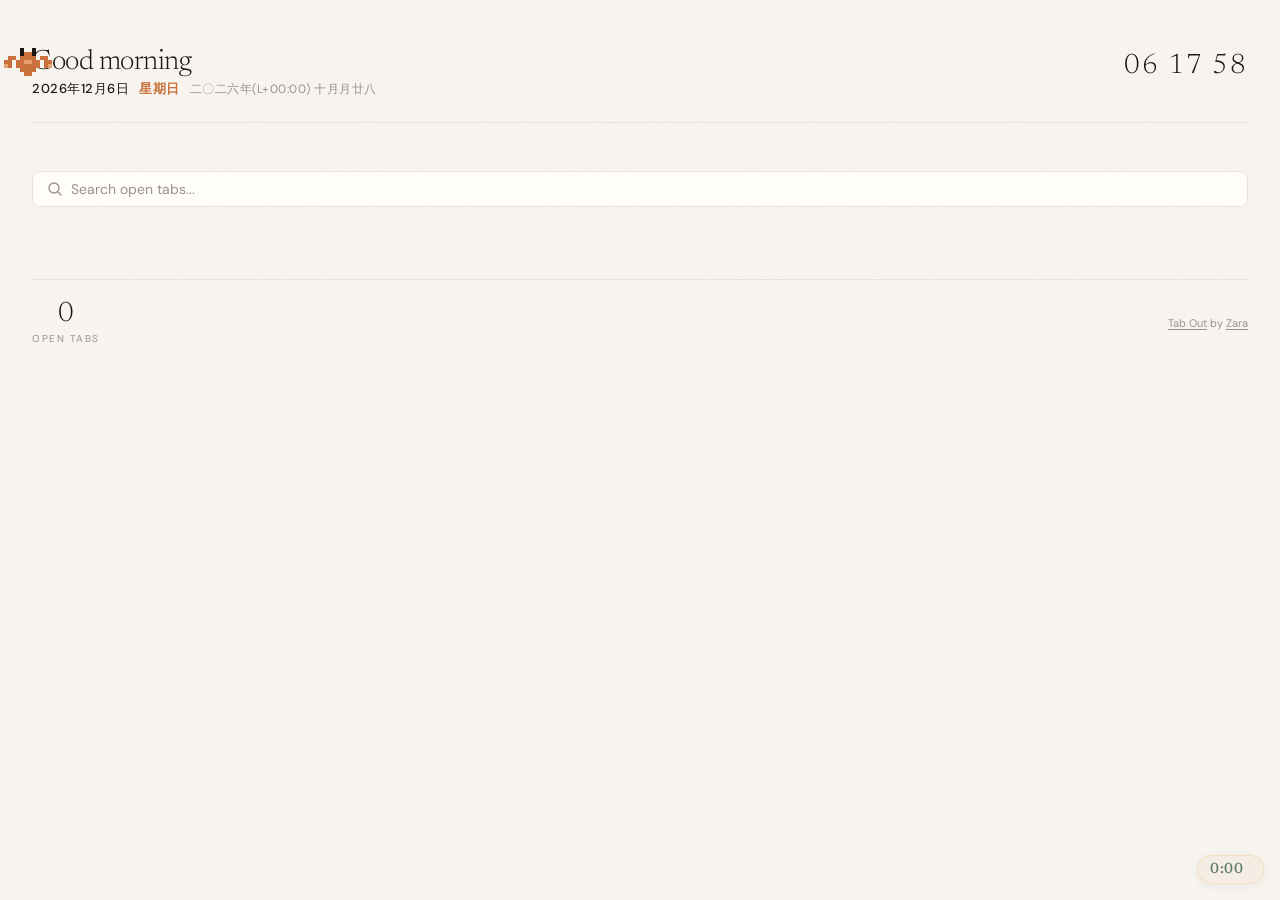
==== extension/index.html @ cd66096f "fix: use lunisolar.js library for lunar calendar - Replace custom buggy lunar calendar with lunisola" ====
<!DOCTYPE html>
<html lang="en">
<head>
  <meta charset="UTF-8">
  <meta name="viewport" content="width=device-width, initial-scale=1.0">
  <title>Tab Out</title>

  <!-- Google Fonts: Newsreader (for headings/numbers) + DM Sans (for body text) -->
  <link rel="preconnect" href="https://fonts.googleapis.com">
  <link href="https://fonts.googleapis.com/css2?family=Newsreader:ital,opsz,wght@0,6..72,300;0,6..72,400;0,6..72,500;1,6..72,300;1,6..72,400&family=DM+Sans:wght@300;400;500;600&display=swap" rel="stylesheet">

  <link rel="stylesheet" href="style.css">
  <script src="lunisolar.js"></script>
</head>
<body>

<!-- Pixel crab mascot — top left corner -->
<div class="pixel-crab" id="pixelCrab" title="Tab Out">
  <div class="crab-inner">
    <div class="crab-body"></div>
    <div class="crab-claw crab-claw-left"></div>
    <div class="crab-claw crab-claw-right"></div>
    <div class="crab-eye crab-eye-left"></div>
    <div class="crab-eye crab-eye-right"></div>
    <div class="crab-bubble" id="crabBubble"></div>
  </div>
</div>

<!-- Floating calendar popup -->
<div class="calendar-popup" id="calendarPopup" style="display:none">
  <div class="calendar-head">
    <button class="cal-nav" data-action="cal-prev">&lsaquo;</button>
    <div class="cal-title" id="calTitle"></div>
    <button class="cal-nav" data-action="cal-next">&rsaquo;</button>
  </div>
  <div class="cal-weekdays">
    <span>一</span><span>二</span><span>三</span><span>四</span><span>五</span><span>六</span><span>日</span>
  </div>
  <div class="cal-grid" id="calGrid"></div>
  <div class="cal-footer" id="calFooter">
    <button class="cal-today-btn" data-action="cal-today">今天</button>
  </div>
</div>

<div class="container">



  <!-- ================================================================
       HEADER — greeting on the left
       ================================================================ -->
  <header>
    <div class="header-left">
      <!-- "Good afternoon" — written by getGreeting() in app.js -->
      <h1 id="greeting"></h1>
      <!-- "Friday, April 4, 2026" — written by getDateDisplay() in app.js -->
      <div class="date" id="dateDisplay" data-action="cal-toggle" style="cursor:pointer"></div>
    </div>
    <div class="header-right">
      <div class="clock" id="clock"></div>
    </div>
  </header>

  <!-- ================================================================
       TAB OUT DUPES BANNER — appears when you have extra Tab Out tabs open
       Hidden by default; app.js shows it when dupeTabOutCount > 1
       ================================================================ -->
  <div class="tab-cleanup-banner" id="tabOutDupeBanner" style="display:none">
    <div class="tab-cleanup-left">
      <div class="tab-cleanup-icon">
        <svg xmlns="http://www.w3.org/2000/svg" fill="none" viewBox="0 0 24 24" stroke-width="1.5" stroke="currentColor">
          <path stroke-linecap="round" stroke-linejoin="round" d="M15.75 17.25v3.375c0 .621-.504 1.125-1.125 1.125h-9.75a1.125 1.125 0 0 1-1.125-1.125V7.875c0-.621.504-1.125 1.125-1.125H6.75a9.06 9.06 0 0 1 1.5.124m7.5 10.376h3.375c.621 0 1.125-.504 1.125-1.125V11.25c0-4.46-3.243-8.161-7.5-8.876a9.06 9.06 0 0 0-1.5-.124H9.375c-.621 0-1.125.504-1.125 1.125v3.5m7.5 10.375H9.375a1.125 1.125 0 0 1-1.125-1.125v-9.25m12 6.625v-1.875a3.375 3.375 0 0 0-3.375-3.375h-1.5a1.125 1.125 0 0 1-1.125-1.125v-1.5a3.375 3.375 0 0 0-3.375-3.375H9.75" />
        </svg>
      </div>
      <div class="tab-cleanup-text">
        You have <strong id="tabOutDupeCount"></strong> Tab Out tabs open. Keep just this one?
      </div>
    </div>
    <button class="tab-cleanup-btn" data-action="close-tabout-dupes">Close extras</button>
  </div>

  <!-- ================================================================
       SEARCH — filters open tabs in real time
       ================================================================ -->
  <div class="search-bar" id="searchBar">
    <svg class="search-icon" xmlns="http://www.w3.org/2000/svg" fill="none" viewBox="0 0 24 24" stroke-width="2" stroke="currentColor">
      <path stroke-linecap="round" stroke-linejoin="round" d="m21 21-5.197-5.197m0 0A7.5 7.5 0 1 0 5.196 5.196a7.5 7.5 0 0 0 10.607 10.607Z" />
    </svg>
    <input type="text" id="tabSearchInput" placeholder="Search open tabs..." autocomplete="off">
    <button class="search-clear" id="searchClear" style="display:none" data-action="clear-search">
      <svg xmlns="http://www.w3.org/2000/svg" fill="none" viewBox="0 0 24 24" stroke-width="2" stroke="currentColor">
        <path stroke-linecap="round" stroke-linejoin="round" d="M6 18 18 6M6 6l12 12" />
      </svg>
    </button>
  </div>

  <!-- ================================================================
       MAIN CONTENT AREA — two-column layout
       Left: open tabs (domain/mission cards)
       Right: saved for later checklist
       The right column only renders when it has items (JS controls this)
       ================================================================ -->
  <div class="dashboard-columns" id="dashboardColumns">

    <!-- LEFT COLUMN: Open tabs -->
    <div class="active-section" id="openTabsSection" style="display:none">
      <div class="section-header">
        <h2 id="openTabsSectionTitle">Right now</h2>
        <div class="section-line"></div>
        <div class="section-count" id="openTabsSectionCount"></div>
      </div>
      <div class="missions" id="openTabsMissions"></div>
    </div>

    <!-- RIGHT COLUMN: Saved for Later checklist -->
    <div class="deferred-column" id="deferredColumn" style="display:none">
      <div class="section-header">
        <h2>Saved for later</h2>
        <div class="section-line"></div>
        <div class="section-count" id="deferredCount"></div>
      </div>

      <!-- Active checklist items — injected by renderDeferredList() in app.js -->
      <div class="deferred-list" id="deferredList"></div>

      <!-- Empty state — shown when no active deferred tabs -->
      <div class="deferred-empty" id="deferredEmpty" style="display:none">
        Nothing saved. Living in the moment.
      </div>

      <!-- Archive section — collapsed by default -->
      <div class="deferred-archive" id="deferredArchive" style="display:none">
        <button class="archive-toggle" id="archiveToggle">
          <svg class="archive-chevron" xmlns="http://www.w3.org/2000/svg" fill="none" viewBox="0 0 24 24" stroke-width="2" stroke="currentColor"><path stroke-linecap="round" stroke-linejoin="round" d="m19.5 8.25-7.5 7.5-7.5-7.5" /></svg>
          Archive
          <span class="archive-count" id="archiveCount"></span>
        </button>
        <div class="archive-body" id="archiveBody" style="display:none">
          <input type="text" class="archive-search" id="archiveSearch" placeholder="Search archived tabs...">
          <div class="archive-list" id="archiveList"></div>
        </div>
      </div>
    </div>

    <!-- BOTTOM RIGHT: Recently Closed — collapsed by default -->
    <div class="recently-closed-column" id="recentlyClosedColumn" style="display:none">
      <div class="section-header">
        <h2>Recently closed</h2>
        <div class="section-line"></div>
        <div class="section-count" id="recentlyClosedCount"></div>
      </div>
      <div class="recently-closed-list" id="recentlyClosedList"></div>
      <div class="recently-closed-empty" id="recentlyClosedEmpty" style="display:none">
        No recently closed tabs.
      </div>
      <div class="recently-closed-footer" id="recentlyClosedFooter" style="display:none">
        <button class="action-btn" data-action="clear-closed-history">Clear all</button>
      </div>
    </div>

  </div><!-- end .dashboard-columns -->

  <!-- ================================================================
       FOOTER — global stats + refresh control
       ================================================================ -->
  <footer>
    <div class="footer-stats">
      <div class="stat">
        <div class="stat-num" id="statTabs">—</div>
        <div class="stat-label">Open tabs</div>
      </div>
    </div>
    <div class="last-refresh">
      <span style="color: var(--muted); font-size: 11px;"><a href="https://github.com/zarazhangrui/tab-out" target="_top" style="color: var(--muted); text-decoration: underline; text-underline-offset: 2px;">Tab Out</a> by <a href="https://x.com/zarazhangrui" target="_top" style="color: var(--muted); text-decoration: underline; text-underline-offset: 2px;">Zara</a></span>
    </div>
  </footer>

</div><!-- end .container -->

<!-- Health reminders — bottom right corner -->
<div class="health-badge" id="healthBadge">
  <span class="health-badge-timer" id="healthTimer"></span>
  <span class="health-badge-tip" id="healthTip"></span>
  <div class="health-popup" id="healthPopup" style="display:none">
    <div class="health-popup-title">今日健康记录</div>
    <div class="health-popup-list" id="healthPopupList">
      <div class="health-popup-empty">暂无记录</div>
    </div>
  </div>
</div>

<!-- ================================================================
     TOAST — floats above everything, used for action confirmations
     Hidden by default via CSS (opacity:0, translateY)
     ================================================================ -->
<div class="toast" id="toast">
  <!-- Checkmark circle icon (Heroicons outline) -->
  <svg xmlns="http://www.w3.org/2000/svg" fill="none" viewBox="0 0 24 24" stroke-width="2" stroke="currentColor">
    <path stroke-linecap="round" stroke-linejoin="round" d="M9 12.75 11.25 15 15 9.75M21 12a9 9 0 1 1-18 0 9 9 0 0 1 18 0Z" />
  </svg>
  <span id="toastText"></span>
</div>

<!-- Personal config (gitignored) — defines LOCAL_LANDING_PAGE_PATTERNS etc. -->
<!-- If the file doesn't exist, that's fine — app.js uses sensible defaults. -->
<script src="config.local.js" onerror="/* no personal config, that's fine */"></script>

<!-- Main dashboard logic — loads last so the DOM is ready -->
<script src="app.js"></script>
</body>
</html>
---- extension/style.css ----
/* ============================================================
   PIXEL CRAB MASCOT — Top left corner
   Pure CSS pixel art using box-shadow technique

   Structure:
   .pixel-crab     — handles horizontal walk (translateX + scaleX)
   .crab-inner     — handles vertical bounce (translateY + rotate) + appear
   .crab-body etc  — pixel art parts (no transform conflicts)
   ============================================================ */

/* Wrapper: horizontal walk animation only */
.pixel-crab {
  position: fixed;
  top: 52px;
  left: 16px;
  z-index: 200;
  cursor: pointer;
  animation: crab-walk 18s linear infinite;
  width: 220px;
  height: 120px;
}

/* Invisible hit-area overlay */
.pixel-crab::before {
  content: '';
  position: absolute;
  inset: 0;
}

/* Appear animation — starts invisible, fades in */
@keyframes crab-appear {
  from { opacity: 0; }
  to   { opacity: 1; }
}

/* Inner: handles vertical bounce + appear fade-in */
.crab-inner {
  position: absolute;
  width: 4px;
  height: 4px;
  opacity: 0;
  animation: crab-appear 0.5s ease forwards, crab-bounce 0.6s cubic-bezier(0.34, 1.56, 0.64, 1) forwards;
}

@keyframes crab-bounce {
  0%   { transform: translateY(0) rotate(0deg); }
  20%  { transform: translateY(-20px) rotate(-15deg); }
  40%  { transform: translateY(-6px) rotate(10deg); }
  60%  { transform: translateY(-16px) rotate(-8deg); }
  80%  { transform: translateY(-4px) rotate(5deg); }
  100% { transform: translateY(0) rotate(0deg); }
}

/* Speech bubble */
.crab-inner .crab-bubble {
  position: absolute;
  top: -28px;
  left: 20px;
  background: var(--card-bg);
  border: 1.5px solid var(--warm-gray);
  border-radius: 10px;
  padding: 5px 10px;
  font-size: 12px;
  font-family: 'DM Sans', sans-serif;
  color: var(--ink);
  white-space: nowrap;
  box-shadow: 0 2px 8px var(--shadow);
  opacity: 0;
  transform: scale(0.5) translateY(8px);
  transition: opacity 0.2s, transform 0.2s;
  pointer-events: none;
  z-index: 10;
}

/* Bubble tail triangle */
.crab-inner .crab-bubble::after {
  content: '';
  position: absolute;
  bottom: -7px;
  left: 14px;
  width: 10px;
  height: 10px;
  background: var(--card-bg);
  border-left: 1.5px solid var(--warm-gray);
  border-bottom: 1.5px solid var(--warm-gray);
  transform: rotate(-45deg);
  border-radius: 0 0 0 2px;
}

.crab-inner .crab-bubble.visible {
  opacity: 1;
  transform: scale(1) translateY(0);
}

.crab-inner:hover .crab-claw-left {
  animation: claw-wiggle 0.15s ease-in-out infinite;
}

.crab-inner:hover .crab-claw-right {
  animation: claw-wiggle-right 0.15s ease-in-out infinite;
}

/* Crab body — warm amber/coral color */
.crab-inner .crab-body {
  position: absolute;
  width: 4px;
  height: 4px;
  background: transparent;
  box-shadow:
    /* Row 1 (top) */
    8px 0 0 var(--accent-amber),
    12px 0 0 var(--accent-amber),
    /* Row 2 */
    4px 4px 0 var(--accent-amber),
    8px 4px 0 var(--accent-amber),
    12px 4px 0 var(--accent-amber),
    16px 4px 0 var(--accent-amber),
    /* Row 3 — widest */
    0 8px 0 var(--accent-amber),
    4px 8px 0 var(--accent-amber),
    8px 8px 0 #e8a070,
    12px 8px 0 #e8a070,
    16px 8px 0 var(--accent-amber),
    20px 8px 0 var(--accent-amber),
    /* Row 4 */
    0 12px 0 var(--accent-amber),
    4px 12px 0 var(--accent-amber),
    8px 12px 0 var(--accent-amber),
    12px 12px 0 var(--accent-amber),
    16px 12px 0 var(--accent-amber),
    20px 12px 0 var(--accent-amber),
    /* Row 5 */
    4px 16px 0 var(--accent-amber),
    8px 16px 0 var(--accent-amber),
    12px 16px 0 var(--accent-amber),
    16px 16px 0 var(--accent-amber),
    /* Row 6 (bottom) */
    8px 20px 0 var(--accent-amber),
    12px 20px 0 var(--accent-amber);
}

/* Left claw */
.crab-inner .crab-claw {
  position: absolute;
  width: 4px;
  height: 4px;
  background: transparent;
}

.crab-inner .crab-claw-left {
  box-shadow:
    /* Left claw — extended outward */
    -8px 4px 0 var(--accent-amber),
    -4px 4px 0 var(--accent-amber),
    -8px 8px 0 var(--accent-amber),
    -12px 8px 0 var(--accent-amber),
    -8px 12px 0 var(--accent-amber),
    -12px 12px 0 #e8a070;
  animation: claw-wiggle 0.25s ease-in-out infinite;
  animation-delay: 0s;
}

.crab-inner .crab-claw-right {
  box-shadow:
    /* Right claw — extended outward */
    28px 4px 0 var(--accent-amber),
    24px 4px 0 var(--accent-amber),
    28px 8px 0 var(--accent-amber),
    32px 8px 0 var(--accent-amber),
    28px 12px 0 var(--accent-amber),
    32px 12px 0 #e8a070;
  animation: claw-wiggle-right 0.25s ease-in-out infinite;
  animation-delay: 0s;
}

/* Eyes */
.crab-inner .crab-eye {
  position: absolute;
  width: 4px;
  height: 4px;
  background: transparent;
}

.crab-inner .crab-eye-left {
  box-shadow:
    4px -4px 0 var(--ink),
    4px 0 0 var(--ink);
  animation: eye-blink 4s ease-in-out infinite;
}

.crab-inner .crab-eye-right {
  box-shadow:
    16px -4px 0 var(--ink),
    16px 0 0 var(--ink);
  animation: eye-blink 4s ease-in-out infinite;
  animation-delay: 0.05s;
}

@keyframes crab-walk {
  0%   { transform: translateX(0) scaleX(1); }
  25%  { transform: translateX(50px) scaleX(1); }
  50%  { transform: translateX(50px) scaleX(-1); }
  75%  { transform: translateX(0) scaleX(-1); }
  100% { transform: translateX(0) scaleX(1); }
}

@keyframes claw-wiggle {
  0%, 100% { transform: rotate(0deg); }
  25% { transform: rotate(-8deg); }
  75% { transform: rotate(8deg); }
}

@keyframes claw-wiggle-right {
  0%, 100% { transform: rotate(0deg); }
  25% { transform: rotate(8deg); }
  75% { transform: rotate(-8deg); }
}

@keyframes eye-blink {
  0%, 90%, 100% { transform: scaleY(1); }
  95% { transform: scaleY(0.1); }
}

:root {
  --ink: #1a1613;
  --paper: #f8f5f0;
  --warm-gray: #e8e2da;
  --muted: #9a918a;
  --accent-amber: #c8713a;
  --accent-sage: #5a7a62;
  --accent-slate: #5a6b7a;
  --accent-rose: #b35a5a;
  --status-active: #3d7a4a;
  --status-cooling: #b8892e;
  --status-abandoned: #b35a5a;
  --card-bg: #fffdf9;
  --shadow: rgba(26, 22, 19, 0.06);
}

* { margin: 0; padding: 0; box-sizing: border-box; }

body {
  font-family: 'DM Sans', sans-serif;
  background: var(--paper);
  color: var(--ink);
  min-height: 100vh;
  -webkit-font-smoothing: antialiased;
}

/* Subtle paper texture */
body::before {
  content: '';
  position: fixed;
  inset: 0;
  background-image: url("data:image/svg+xml,%3Csvg viewBox='0 0 256 256' xmlns='http://www.w3.org/2000/svg'%3E%3Cfilter id='noise'%3E%3CfeTurbulence type='fractalNoise' baseFrequency='0.9' numOctaves='4' stitchTiles='stitch'/%3E%3C/filter%3E%3Crect width='100%25' height='100%25' filter='url(%23noise)' opacity='0.03'/%3E%3C/svg%3E");
  pointer-events: none;
  z-index: 0;
}

.container {
  position: relative;
  z-index: 1;
  max-width: 960px;
  margin: 0 auto;
  padding: 48px 32px 80px;
}

/* When the saved-for-later sidebar is open, expand the container
   so the tab grid still has room for 2-3 columns */
.container:has(.dashboard-columns) {
  max-width: 1300px;
}

/* ---- Header ---- */
header {
  display: flex;
  justify-content: space-between;
  align-items: flex-start;
  margin-bottom: 48px;
  padding-bottom: 24px;
  border-bottom: 1px solid var(--warm-gray);
}

.header-left h1 {
  font-family: 'Newsreader', serif;
  font-weight: 300;
  font-size: 28px;
  letter-spacing: -0.5px;
  color: var(--ink);
  margin-bottom: 4px;
  display: flex;
  align-items: center;
  gap: 6px;
}

.weather-icon {
  display: inline-flex;
  align-items: center;
  width: 24px;
  height: 24px;
  position: relative;
  vertical-align: middle;
}

.weather-temp {
  font-size: 14px;
  font-family: 'DM Sans', sans-serif;
  font-weight: 400;
  color: var(--muted);
  letter-spacing: 0;
}

/* ---- Sun ---- */
.wi-sun {
  width: 12px;
  height: 12px;
  background: #e8a020;
  border-radius: 50%;
  position: absolute;
  left: 6px;
  top: 6px;
  animation: wi-pulse 2s ease-in-out infinite;
}

.wi-sun::after {
  content: '';
  position: absolute;
  inset: -4px;
  border-radius: 50%;
  border: 2px solid rgba(232, 160, 32, 0.3);
  animation: wi-ripple 2s ease-in-out infinite;
}

.wi-sun-ray {
  position: absolute;
  inset: -8px;
}

.wi-sun-ray::after {
  content: '';
  position: absolute;
  inset: 0;
  border-radius: 50%;
  border: 1.5px dashed #e8a020;
  animation: wi-spin 6s linear infinite;
}

/* ---- Cloud ---- */
.wi-cloud {
  width: 20px;
  height: 9px;
  background: #b0b0b8;
  border-radius: 5px;
  position: absolute;
  left: 2px;
  top: 9px;
  animation: wi-drift 3s ease-in-out infinite;
}

.wi-cloud::before {
  content: '';
  width: 10px;
  height: 10px;
  background: #c0c0c8;
  border-radius: 50%;
  position: absolute;
  top: -6px;
  left: 3px;
}

.wi-cloud::after {
  content: '';
  width: 7px;
  height: 7px;
  background: #c0c0c8;
  border-radius: 50%;
  position: absolute;
  top: -4px;
  right: 3px;
}

/* ---- Rain ---- */
.wi-rain { position: absolute; inset: 0; }
.wi-rain .wi-cloud { left: 2px; top: 5px; }

.wi-drop {
  width: 2px;
  height: 6px;
  background: #5a8ab5;
  border-radius: 1px;
  position: absolute;
  top: 16px;
  opacity: 0;
}

.wi-drop:nth-child(2) { left: 4px; animation: wi-fall 0.8s linear 0s infinite; }
.wi-drop:nth-child(3) { left: 11px; animation: wi-fall 0.8s linear 0.25s infinite; }
.wi-drop:nth-child(4) { left: 18px; animation: wi-fall 0.8s linear 0.5s infinite; }

/* ---- Snow ---- */
.wi-snow { position: absolute; inset: 0; }
.wi-snow .wi-cloud { left: 2px; top: 5px; }

.wi-flake {
  width: 3px;
  height: 3px;
  background: #c8d8e8;
  border-radius: 50%;
  position: absolute;
  top: 16px;
  opacity: 0;
}

.wi-flake:nth-child(2) { left: 5px; animation: wi-snowfall 1.2s linear 0s infinite; }
.wi-flake:nth-child(3) { left: 11px; animation: wi-snowfall 1.2s linear 0.4s infinite; }
.wi-flake:nth-child(4) { left: 17px; animation: wi-snowfall 1.2s linear 0.8s infinite; }

/* ---- Thunder ---- */
.wi-thunder { position: absolute; inset: 0; }
.wi-thunder .wi-cloud { left: 2px; top: 5px; }

.wi-bolt {
  width: 0;
  height: 0;
  border-left: 3px solid transparent;
  border-right: 3px solid transparent;
  border-top: 8px solid #e8c040;
  position: absolute;
  top: 12px;
  left: 9px;
  animation: wi-flash 0.4s ease 0s infinite;
  opacity: 0;
}

/* ---- Fog ---- */
.wi-fog { position: absolute; inset: 0; }

.wi-fog-line {
  height: 2px;
  background: #b8b8c0;
  border-radius: 2px;
  position: absolute;
  left: 0;
  opacity: 0.5;
}

.wi-fog-line:nth-child(1) { width: 20px; top: 8px; animation: wi-fog-drift 4s ease-in-out 0s infinite; }
.wi-fog-line:nth-child(2) { width: 16px; top: 12px; animation: wi-fog-drift 4s ease-in-out 0.5s infinite; }
.wi-fog-line:nth-child(3) { width: 12px; top: 16px; animation: wi-fog-drift 4s ease-in-out 1s infinite; }


/* ---- Animations ---- */
@keyframes wi-pulse {
  0%, 100% { transform: scale(1); box-shadow: 0 0 0 0 rgba(232,160,32,0); }
  50% { transform: scale(1.1); box-shadow: 0 0 8px 2px rgba(232,160,32,0.15); }
}

@keyframes wi-ripple {
  0%, 100% { transform: scale(1); opacity: 0.5; }
  50% { transform: scale(1.3); opacity: 0; }
}

@keyframes wi-spin {
  from { transform: rotate(0deg); }
  to { transform: rotate(360deg); }
}

@keyframes wi-drift {
  0%, 100% { transform: translateX(0); }
  50% { transform: translateX(2px); }
}

@keyframes wi-fall {
  0% { transform: translateY(-4px); opacity: 0.7; }
  70% { opacity: 0.7; }
  100% { transform: translateY(10px); opacity: 0; }
}

@keyframes wi-snowfall {
  0% { transform: translateY(-4px) translateX(0); opacity: 0.8; }
  50% { transform: translateY(3px) translateX(2px); opacity: 0.8; }
  100% { transform: translateY(10px) translateX(-1px); opacity: 0; }
}

@keyframes wi-flash {
  0%, 90%, 100% { opacity: 0; }
  50% { opacity: 1; }
  95% { opacity: 0.6; }
}

@keyframes wi-fog-drift {
  0%, 100% { transform: translateX(-2px); opacity: 0.3; }
  50% { transform: translateX(4px); opacity: 0.6; }
}

.header-left .date {
  font-size: 13px;
  color: var(--muted);
  font-weight: 400;
  letter-spacing: 0.5px;
  text-transform: uppercase;
  display: flex;
  align-items: center;
  gap: 10px;
  flex-wrap: wrap;
}

.date-gregorian {
  color: var(--ink);
  font-weight: 500;
}

.date-weekday {
  color: var(--accent-amber);
  font-weight: 600;
}

.date-lunar {
  color: var(--muted);
  font-size: 12px;
}

/* ---- Floating Calendar Popup ---- */
.calendar-popup {
  position: fixed;
  z-index: 500;
  background: var(--card-bg);
  border: 1px solid var(--warm-gray);
  border-radius: 10px;
  box-shadow: 0 12px 40px rgba(26,22,19,0.12);
  z-index: 300;
  padding: 14px 16px 12px;
  width: 280px;
  animation: fadeUp 0.2s ease both;
}

.calendar-head {
  display: flex;
  align-items: center;
  justify-content: space-between;
  margin-bottom: 10px;
}

.cal-nav {
  background: none;
  border: 1px solid var(--warm-gray);
  border-radius: 4px;
  padding: 2px 8px;
  cursor: pointer;
  font-size: 14px;
  color: var(--muted);
  transition: all 0.15s;
}

.cal-nav:hover {
  color: var(--ink);
  border-color: var(--ink);
}

.cal-title {
  font-family: 'Newsreader', serif;
  font-size: 15px;
  font-weight: 500;
  color: var(--ink);
}

.cal-weekdays {
  display: grid;
  grid-template-columns: repeat(7, 1fr);
  text-align: center;
  font-size: 11px;
  color: var(--muted);
  font-weight: 500;
  margin-bottom: 6px;
  padding-bottom: 6px;
  border-bottom: 1px solid var(--warm-gray);
}

.cal-weekdays span:nth-child(6),
.cal-weekdays span:last-child {
  color: var(--accent-sage);
  font-weight: 700;
}

.cal-grid {
  display: grid;
  grid-template-columns: repeat(7, 1fr);
  gap: 2px;
}

.cal-cell {
  text-align: center;
  padding: 4px 2px;
  border-radius: 4px;
  cursor: default;
  min-height: 38px;
  display: flex;
  flex-direction: column;
  align-items: center;
  justify-content: center;
}

.cal-cell .cal-day {
  font-size: 13px;
  color: var(--ink);
  font-weight: 500;
  line-height: 1.4;
}

.cal-cell .cal-lunar {
  font-size: 9px;
  color: var(--ink);
  line-height: 1.2;
  opacity: 0.55;
}

.cal-cell.today {
  background: rgba(200,113,58,0.1);
  border-radius: 4px;
}

.cal-cell.today .cal-day {
  color: var(--accent-amber);
  font-weight: 700;
}

/* Weekend: Saturday (6th col) and Sunday (7th col) in blue */
.cal-grid .cal-cell:nth-child(7n+6) .cal-day,
.cal-grid .cal-cell:nth-child(7n) .cal-day {
  color: #4a7db5;
  font-weight: 600;
}

.cal-grid .cal-cell:nth-child(7n+6).today .cal-day,
.cal-grid .cal-cell:nth-child(7n).today .cal-day {
  color: var(--accent-amber);
}


.cal-footer {
  display: flex;
  justify-content: center;
  margin-top: 8px;
  padding-top: 8px;
  border-top: 1px solid var(--warm-gray);
}

.cal-today-btn {
  font-family: 'DM Sans', sans-serif;
  font-size: 11px;
  font-weight: 500;
  padding: 3px 12px;
  border-radius: 4px;
  border: 1px solid var(--warm-gray);
  background: transparent;
  color: var(--muted);
  cursor: pointer;
  transition: all 0.15s;
}

.cal-today-btn:hover {
  color: var(--ink);
  border-color: var(--ink);
  border-color: var(--accent-amber);
}

/* ---- Tab cleanup banner ---- */
.tab-cleanup-banner {
  background: linear-gradient(135deg, rgba(200, 113, 58, 0.04), rgba(200, 113, 58, 0.09));
  border: 1px solid rgba(200, 113, 58, 0.18);
  border-radius: 8px;
  padding: 16px 24px;
  display: flex;
  align-items: center;
  justify-content: space-between;
  margin-bottom: 16px;
}

.tab-cleanup-left {
  display: flex;
  align-items: center;
  gap: 16px;
}

.tab-cleanup-icon {
  width: 36px;
  height: 36px;
  border-radius: 50%;
  background: rgba(200, 113, 58, 0.1);
  display: flex;
  align-items: center;
  justify-content: center;
  flex-shrink: 0;
}

.tab-cleanup-icon svg {
  width: 18px;
  height: 18px;
  color: var(--accent-amber);
}

.tab-cleanup-text {
  font-size: 13px;
  color: var(--ink);
  line-height: 1.5;
}

.tab-cleanup-text strong {
  font-weight: 600;
}

.tab-cleanup-btn {
  font-family: 'DM Sans', sans-serif;
  font-size: 12px;
  font-weight: 600;
  padding: 8px 20px;
  border-radius: 6px;
  border: none;
  background: var(--accent-amber);
  color: white;
  cursor: pointer;
  transition: all 0.2s;
  white-space: nowrap;
}

.tab-cleanup-btn:hover {
  opacity: 0.85;
  transform: translateY(-1px);
}

/* ---- Nudge banner ---- */
.nudge-banner {
  background: linear-gradient(135deg, rgba(179, 90, 90, 0.04), rgba(179, 90, 90, 0.08));
  border: 1px solid rgba(179, 90, 90, 0.15);
  border-radius: 8px;
  padding: 16px 24px;
  display: flex;
  align-items: center;
  gap: 16px;
  margin-bottom: 40px;
}

.nudge-icon {
  width: 36px;
  height: 36px;
  border-radius: 50%;
  background: rgba(179, 90, 90, 0.1);
  display: flex;
  align-items: center;
  justify-content: center;
  flex-shrink: 0;
}

.nudge-icon svg {
  width: 18px;
  height: 18px;
  color: var(--status-abandoned);
}

.nudge-text {
  font-size: 13px;
  color: var(--ink);
  line-height: 1.5;
}

.nudge-text strong {
  font-weight: 600;
}

/* ---- Section Headers ---- */
.section-header {
  display: flex;
  align-items: center;
  gap: 12px;
  margin-bottom: 20px;
  margin-top: 8px;
}

.section-header h2 {
  font-family: 'Newsreader', serif;
  font-weight: 400;
  font-size: 18px;
  font-style: italic;
  color: var(--muted);
  white-space: nowrap;
}

.section-line {
  flex: 1;
  height: 1px;
  background: var(--warm-gray);
}

.section-count {
  font-size: 12px;
  color: var(--muted);
  font-weight: 500;
  letter-spacing: 0.5px;
  white-space: nowrap;
}

/* ---- Mission Cards ---- */
.missions {
  columns: 280px;
  column-gap: 12px;
  margin-bottom: 40px;
}

.mission-card {
  background: var(--card-bg);
  border: 1px solid var(--warm-gray);
  border-radius: 8px;
  padding: 16px 18px;
  display: flex;
  flex-direction: column;
  gap: 8px;
  transition: box-shadow 0.25s ease, transform 0.25s ease;
  cursor: pointer;
  position: relative;
  overflow: hidden;
  break-inside: avoid;       /* don't split a card across columns */
  margin-bottom: 12px;       /* vertical spacing (replaces grid gap) */
}

/* Colored top border instead of side bar for grid cards */
.mission-card::before {
  content: '';
  position: absolute;
  top: 0;
  left: 0;
  right: 0;
  height: 3px;
  background: var(--warm-gray);
}

.mission-card.has-active-bar::before { background: var(--status-active); }
.mission-card.has-amber-bar::before { background: var(--accent-amber); }
.mission-card.has-neutral-bar::before { background: var(--warm-gray); }

.mission-card:hover {
  box-shadow: 0 4px 20px var(--shadow);
  transform: translateY(-1px);
}

/* Closing animation — card scales down and fades out */
.mission-card.closing {
  opacity: 0;
  transform: scale(0.9);
  transition: opacity 0.25s ease, transform 0.25s ease;
  pointer-events: none;
}

.mission-card.collapsed {
  display: none !important;
}

/* Old side status bar — hidden, replaced by top border via ::before */
.status-bar {
  display: none;
}

.mission-content {
  min-width: 0;
}

/* Hide the right-side meta (page count) — info is already in the badge */
.mission-meta {
  display: none;
}

.mission-top {
  display: flex;
  align-items: center;
  gap: 10px;
  margin-bottom: 6px;
  flex-wrap: wrap;
}

.mission-name {
  font-weight: 600;
  font-size: 15px;
  color: var(--ink);
  letter-spacing: -0.2px;
}

.mission-tag {
  font-size: 10px;
  text-transform: uppercase;
  letter-spacing: 1px;
  font-weight: 600;
  padding: 2px 8px;
  border-radius: 3px;
}

.mission-tag.active {
  color: var(--status-active);
  background: rgba(61, 122, 74, 0.08);
}

.mission-tag.cooling {
  color: var(--status-cooling);
  background: rgba(184, 137, 46, 0.08);
}

.mission-tag.abandoned {
  color: var(--status-abandoned);
  background: rgba(179, 90, 90, 0.08);
}

/* Tab indicator badge — shows how many Chrome tabs are still open for this mission */
.open-tabs-badge {
  display: inline-flex;
  align-items: center;
  gap: 4px;
  font-size: 10px;
  font-weight: 500;
  color: var(--accent-amber);
  background: rgba(200, 113, 58, 0.08);
  padding: 2px 8px;
  border-radius: 3px;
}

.open-tabs-badge svg {
  width: 10px;
  height: 10px;
}

.mission-summary {
  font-size: 13px;
  color: var(--muted);
  line-height: 1.5;
  margin-bottom: 8px;
}

.mission-pages {
  display: flex;
  flex-direction: column;
  gap: 0;
}

/* ---- Tab row — each tab is a full-width row with favicon, title, and actions ---- */
.page-chip {
  font-size: 13px;
  color: var(--ink);
  background: transparent;
  padding: 8px 4px;
  border-radius: 0;
  border: none;
  border-bottom: 1px solid rgba(154, 145, 138, 0.1);
  position: relative;
  display: flex;
  align-items: center;
  gap: 8px;
  line-height: 1.4;
}

.page-chip:last-child,
.page-chip-overflow {
  border-bottom: none;
}

/* Favicon */
.chip-favicon {
  width: 16px;
  height: 16px;
  flex-shrink: 0;
  border-radius: 2px;
}

/* Title text — wraps naturally, no truncation */
.chip-text {
  flex: 1;
  min-width: 0;
  /* Show up to 2 lines, then ellipsis */
  display: -webkit-box;
  -webkit-line-clamp: 2;
  -webkit-box-orient: vertical;
  overflow: hidden;
}

/* Duplicate badge */
.chip-dupe-badge {
  color: var(--accent-amber);
  font-weight: 600;
}

/* Duplicate border highlight */
.chip-has-dupes {
  border-color: rgba(200, 113, 58, 0.25);
}

/* Action buttons grouped on the right */
.chip-actions {
  display: flex;
  align-items: center;
  gap: 2px;
  flex-shrink: 0;
  margin-left: auto;
}

/* ---- Chip action buttons (save + close) ---- */
.chip-action {
  display: inline-flex;
  align-items: center;
  justify-content: center;
  background: none;
  border: none;
  color: var(--muted);
  cursor: pointer;
  padding: 4px;
  border-radius: 4px;
  opacity: 0.35;
  transition: opacity 0.15s, color 0.15s, background 0.15s;
  flex-shrink: 0;
}

.chip-action svg {
  width: 15px;
  height: 15px;
}

.chip-action:hover {
  opacity: 1;
  background: rgba(154, 145, 138, 0.1);
}

.chip-save:hover {
  color: var(--accent-sage);
  background: rgba(90, 122, 98, 0.08);
}

.chip-close:hover {
  color: var(--status-abandoned);
  background: rgba(179, 90, 90, 0.08);
}

.page-chip.clickable {
  cursor: pointer;
  transition: background 0.15s ease;
}

.page-chip.clickable:hover {
  background: rgba(200, 113, 58, 0.04);
}

/* "+N more" overflow chip */
.page-chip-overflow {
  font-size: 12px;
  color: var(--muted);
  padding: 6px 4px;
}

/* mission-meta hidden — see above */

.mission-time {
  font-size: 12px;
  color: var(--muted);
  margin-bottom: 4px;
}

.mission-page-count {
  font-size: 20px;
  font-family: 'Newsreader', serif;
  font-weight: 300;
  color: var(--ink);
  line-height: 1;
}

.mission-page-label {
  font-size: 10px;
  color: var(--muted);
  text-transform: uppercase;
  letter-spacing: 1px;
}

/* ---- Actions row ---- */
.actions {
  display: flex;
  gap: 8px;
  margin-top: 10px;
}

.action-btn {
  font-size: 11px;
  font-family: 'DM Sans', sans-serif;
  font-weight: 500;
  padding: 5px 14px;
  border-radius: 4px;
  border: 1px solid var(--warm-gray);
  background: var(--card-bg);
  color: var(--muted);
  cursor: pointer;
  transition: all 0.2s;
  display: inline-flex;
  align-items: center;
  gap: 5px;
}

.action-btn:hover {
  border-color: var(--ink);
  color: var(--ink);
}

.action-btn svg {
  width: 12px;
  height: 12px;
}

.action-btn.primary {
  background: var(--ink);
  color: var(--paper);
  border-color: var(--ink);
}

.action-btn.primary:hover {
  opacity: 0.85;
}

.action-btn.close-tabs {
  border-color: rgba(200, 113, 58, 0.3);
  color: var(--accent-amber);
  background: rgba(200, 113, 58, 0.04);
}

.action-btn.close-tabs:hover {
  background: rgba(200, 113, 58, 0.1);
  border-color: var(--accent-amber);
}

.action-btn.save-tabs {
  border-color: rgba(90, 122, 98, 0.3);
  color: var(--accent-sage);
  background: rgba(90, 122, 98, 0.04);
}

.action-btn.save-tabs:hover {
  background: rgba(90, 122, 98, 0.1);
  border-color: var(--accent-sage);
}

.action-btn.danger {
  color: var(--status-abandoned);
}

.action-btn.danger:hover {
  border-color: var(--status-abandoned);
  color: var(--status-abandoned);
}

/* ---- Toast notification ---- */
.toast {
  position: fixed;
  bottom: 32px;
  left: 50%;
  transform: translateX(-50%) translateY(80px);
  background: var(--ink);
  color: var(--paper);
  font-family: 'DM Sans', sans-serif;
  font-size: 13px;
  font-weight: 500;
  padding: 12px 24px;
  border-radius: 8px;
  box-shadow: 0 8px 32px rgba(0,0,0,0.2);
  z-index: 100;
  opacity: 0;
  transition: all 0.4s cubic-bezier(0.16, 1, 0.3, 1);
  pointer-events: none;
  display: flex;
  align-items: center;
  gap: 8px;
}

.toast.visible {
  opacity: 1;
  transform: translateX(-50%) translateY(0);
}

.toast svg {
  width: 16px;
  height: 16px;
  color: var(--status-active);
}

/* ---- Footer ---- */
footer {
  margin-top: 48px;
  padding-top: 20px;
  border-top: 1px solid var(--warm-gray);
  display: flex;
  justify-content: space-between;
  align-items: center;
}

.footer-stats {
  display: flex;
  gap: 32px;
}

.stat {
  text-align: center;
}

.stat-num {
  font-family: 'Newsreader', serif;
  font-size: 28px;
  font-weight: 300;
  color: var(--ink);
  line-height: 1;
  transition: all 0.3s;
}

.stat-label {
  font-size: 10px;
  text-transform: uppercase;
  letter-spacing: 1.5px;
  color: var(--muted);
  margin-top: 4px;
}

/* ---- Clock ---- */
.header-right {
  display: flex;
  align-items: center;
  gap: 8px;
}

.clock {
  font-family: 'Newsreader', serif;
  font-size: 28px;
  font-weight: 300;
  color: var(--ink);
  letter-spacing: 2px;
  line-height: 1;
  padding-top: 4px;
  transition: all 0.8s ease;
}

.clock .colon.blink {
  opacity: 0;
}


/* ================================================================
   NIGHT MODE — 深夜陪伴模式 (23:00–05:00)
   ================================================================ */

body.night-mode {
  background: #1e1a17;
}

body.night-mode::before {
  opacity: 0.015;
}

body.night-mode .container {
  /* Override the inherited opacity if any */
}

body.night-mode .header-left h1 {
  color: #e8d8c8;
  font-weight: 300;
}

body.night-mode .clock {
  font-size: 40px;
  color: #e8a040;
  text-shadow: 0 0 20px rgba(232, 160, 64, 0.15);
  letter-spacing: 4px;
}

body.night-mode .date-gregorian,
body.night-mode .date-weekday {
  color: #c8b8a8;
}

body.night-mode .date-lunar {
  color: #a09080;
}

body.night-mode .mission-card {
  background: rgba(255, 253, 249, 0.04);
  border-color: rgba(232, 226, 218, 0.08);
  backdrop-filter: blur(8px);
}

body.night-mode .mission-card::before {
  background: rgba(232, 226, 218, 0.12);
}

body.night-mode .mission-name {
  color: #d8c8b8;
}

body.night-mode .chip-text {
  color: #c8b8a8;
}

body.night-mode .section-header h2 {
  color: #a09080;
}

body.night-mode .section-line {
  background: rgba(232, 226, 218, 0.08);
}

body.night-mode .search-bar {
  background: rgba(255, 253, 249, 0.04);
  border-color: rgba(232, 226, 218, 0.08);
}

body.night-mode header {
  border-bottom-color: rgba(232, 226, 218, 0.08);
}

body.night-mode footer {
  border-top-color: rgba(232, 226, 218, 0.08);
}

body.night-mode .stat-num {
  color: #d8c8b8;
}

body.night-mode .deferred-item {
  border-bottom-color: rgba(232, 226, 218, 0.06);
}

body.night-mode .deferred-title {
  color: #c8b8a8;
}

body.night-mode .hotsearch-side {
  background: rgba(30, 26, 23, 0.95);
  border-color: rgba(232, 226, 218, 0.08);
}

body.night-mode .hotsearch-side-header {
  border-bottom-color: rgba(232, 226, 218, 0.08);
  color: #d8c8b8;
}

body.night-mode .hotsearch-title {
  color: #c8b8a8;
}

body.night-mode .hotsearch-rank {
  color: #a09080;
}

body.night-mode .hotsearch-side-footer {
  border-top-color: rgba(232, 226, 218, 0.08);
}

body.night-mode .hotsearch-side-tab {
  border-color: rgba(232, 226, 218, 0.12);
  color: #a09080;
}

body.night-mode .hotsearch-side-tab.active {
  background: #e8a040;
  border-color: #e8a040;
  color: #1e1a17;
}

body.night-mode .closed-item-title {
  color: #c8b8a8;
}

body.night-mode .recently-closed-column {
  border-top-color: rgba(232, 226, 218, 0.08);
}

body.night-mode .action-btn {
  border-color: rgba(232, 226, 218, 0.12);
  color: #a09080;
  background: transparent;
}

body.night-mode .action-btn.close-tabs {
  border-color: rgba(200, 113, 58, 0.2);
  color: #c8713a;
}

body.night-mode .tab-cleanup-banner {
  background: rgba(200, 113, 58, 0.06);
  border-color: rgba(200, 113, 58, 0.12);
}

body.night-mode .toast {
  background: rgba(232, 216, 200, 0.15);
  backdrop-filter: blur(12px);
  color: #e8d8c8;
  box-shadow: 0 8px 32px rgba(0,0,0,0.4);
}

body.night-mode .calendar-popup {
  background: rgba(30, 26, 23, 0.97);
  border-color: rgba(232, 226, 218, 0.12);
  box-shadow: 0 12px 40px rgba(0,0,0,0.5);
}

body.night-mode .cal-title {
  color: #d8c8b8;
}

body.night-mode .cal-cell .cal-day {
  color: #c8b8a8;
}

body.night-mode .cal-cell .cal-lunar {
  color: #a09080;
}

body.night-mode .cal-nav {
  border-color: rgba(232, 226, 218, 0.12);
  color: #a09080;
}

body.night-mode .cal-weekdays {
  border-bottom-color: rgba(232, 226, 218, 0.08);
  color: #a09080;
}

body.night-mode .cal-footer {
  border-top-color: rgba(232, 226, 218, 0.08);
  color: #a09080;
}

body.night-mode .cal-today-btn {
  border-color: rgba(232, 226, 218, 0.12);
  color: #a09080;
}

body.night-mode .cal-today-btn:hover {
  color: #e8a040;
  border-color: #e8a040;
}

.last-refresh {
  font-size: 11px;
  color: var(--muted);
}

.refresh-btn {
  font-family: 'DM Sans', sans-serif;
  font-size: 11px;
  font-weight: 500;
  color: var(--accent-amber);
  background: none;
  border: none;
  cursor: pointer;
  text-decoration: underline;
  text-underline-offset: 2px;
}

/* ---- Animations ---- */
@keyframes fadeUp {
  from { opacity: 0; transform: translateY(12px); }
  to { opacity: 1; transform: translateY(0); }
}

header { animation: fadeUp 0.5s ease both; }
.tab-cleanup-banner { animation: fadeUp 0.5s ease 0.1s both; }
.nudge-banner { animation: fadeUp 0.5s ease 0.15s both; }
.search-bar { animation: fadeUp 0.5s ease 0.18s both; }
.active-section .section-header { animation: fadeUp 0.5s ease 0.2s both; }
.active-section .missions .mission-card:nth-child(1) { animation: fadeUp 0.4s ease 0.25s both; }
.active-section .missions .mission-card:nth-child(2) { animation: fadeUp 0.4s ease 0.3s both; }
.active-section .missions .mission-card:nth-child(3) { animation: fadeUp 0.4s ease 0.35s both; }
.active-section .missions .mission-card:nth-child(4) { animation: fadeUp 0.4s ease 0.4s both; }
.abandoned-section .section-header { animation: fadeUp 0.5s ease 0.45s both; }
.abandoned-section .missions .mission-card:nth-child(1) { animation: fadeUp 0.4s ease 0.5s both; }
.abandoned-section .missions .mission-card:nth-child(2) { animation: fadeUp 0.4s ease 0.55s both; }
.abandoned-section .missions .mission-card:nth-child(3) { animation: fadeUp 0.4s ease 0.6s both; }
footer { animation: fadeUp 0.5s ease 0.65s both; }

.deferred-list .deferred-item:nth-child(1) { animation-delay: 0.05s; }
.deferred-list .deferred-item:nth-child(2) { animation-delay: 0.1s; }
.deferred-list .deferred-item:nth-child(3) { animation-delay: 0.15s; }
.deferred-list .deferred-item:nth-child(4) { animation-delay: 0.2s; }
.deferred-list .deferred-item:nth-child(5) { animation-delay: 0.25s; }
.deferred-column .section-header { animation: fadeUp 0.5s ease 0.1s both; }


/* ================================================================
   STATIC DEFAULT VIEW — new elements added for "AI on demand"
   ================================================================ */

/* ---- Neutral status bar (domain-grouped cards, no AI color) ---- */
.status-bar.neutral {
  background: var(--warm-gray);
}

/* ---- "Domain" tag on static domain cards ---- */
.mission-tag.neutral {
  color: var(--muted);
  background: rgba(154, 145, 138, 0.1);
}

/* ================================================================
   HEALTH REMINDERS — bottom right corner
   ================================================================ */

.health-badge {
  position: fixed;
  bottom: 16px;
  right: 16px;
  z-index: 200;
  display: flex;
  align-items: center;
  gap: 8px;
  padding: 6px 12px;
  background: rgba(232, 200, 160, 0.15);
  border: 1px solid rgba(232, 160, 40, 0.2);
  border-radius: 20px;
  box-shadow: 0 2px 8px var(--shadow);
  font-family: 'DM Sans', sans-serif;
  font-size: 12px;
  cursor: pointer;
  transition: opacity 0.3s;
}

.health-popup {
  position: absolute;
  bottom: calc(100% + 8px);
  right: 0;
  width: 220px;
  background: var(--card-bg);
  border: 1px solid var(--warm-gray);
  border-radius: 10px;
  box-shadow: 0 8px 24px var(--shadow);
  z-index: 300;
  padding: 10px 12px;
  animation: fadeUp 0.2s ease both;
}

.health-popup-title {
  font-family: 'Newsreader', serif;
  font-size: 13px;
  font-weight: 500;
  color: var(--ink);
  margin-bottom: 8px;
  padding-bottom: 6px;
  border-bottom: 1px solid var(--warm-gray);
}

.health-popup-list {
  display: flex;
  flex-direction: column;
  gap: 4px;
  max-height: 200px;
  overflow-y: auto;
}

.health-popup-item {
  display: flex;
  align-items: center;
  gap: 6px;
  font-size: 11px;
  color: var(--ink);
  padding: 3px 0;
}

.health-popup-time {
  font-size: 10px;
  color: var(--muted);
  flex-shrink: 0;
  width: 32px;
}

.health-popup-empty {
  font-size: 11px;
  color: var(--muted);
  font-style: italic;
  text-align: center;
  padding: 8px 0;
}

/* Night mode */
body.night-mode .health-popup {
  background: rgba(30, 26, 23, 0.97);
  border-color: rgba(232, 226, 218, 0.08);
}

.health-badge-timer {
  font-family: 'Newsreader', serif;
  font-size: 15px;
  font-weight: 500;
  color: var(--accent-sage);
  letter-spacing: 0.5px;
}

.health-badge-timer .colon.blink {
  opacity: 0;
}

.health-badge-tip {
  color: var(--muted);
  white-space: nowrap;
}

/* Night mode */
body.night-mode .health-badge {
  background: rgba(30, 26, 23, 0.9);
  border-color: rgba(232, 226, 218, 0.08);
  box-shadow: 0 2px 12px rgba(0,0,0,0.3);
}

body.night-mode .health-badge-timer {
  color: #8aaa92;
}

body.night-mode .health-badge-tip {
  color: #a09080;
}

/* ================================================================
   MISSIONS EMPTY STATE
   Shown when all mission cards have been closed.
   A calm, satisfying "you did it" moment.
   ================================================================ */

.missions-empty-state {
  /* Takes the full width — spans all columns */
  column-span: all;

  display: flex;
  flex-direction: column;
  align-items: center;
  justify-content: center;
  gap: 12px;

  padding: 56px 24px;
  text-align: center;

  animation: fadeUp 0.5s ease both;
}

/* CSS-drawn checkmark in a glowing circle */
.empty-checkmark {
  width: 56px;
  height: 56px;
  border-radius: 50%;
  background: rgba(90, 122, 98, 0.1);
  border: 1.5px solid rgba(90, 122, 98, 0.3);

  /* Soft sage glow */
  box-shadow: 0 0 0 8px rgba(90, 122, 98, 0.05),
              0 0 0 16px rgba(90, 122, 98, 0.03);

  display: flex;
  align-items: center;
  justify-content: center;

  /* Pop in with a gentle scale animation */
  animation: checkPop 0.5s cubic-bezier(0.34, 1.56, 0.64, 1) 0.1s both;
}

.empty-checkmark svg {
  width: 26px;
  height: 26px;
  color: var(--accent-sage);
  stroke-width: 2.5;
}

@keyframes checkPop {
  from { transform: scale(0.6); opacity: 0; }
  to   { transform: scale(1);   opacity: 1; }
}

.empty-title {
  font-family: 'Newsreader', serif;
  font-size: 20px;
  font-weight: 400;
  font-style: italic;
  color: var(--ink);
  letter-spacing: -0.3px;
}

.empty-subtitle {
  font-size: 13px;
  color: var(--muted);
  font-weight: 400;
  letter-spacing: 0.3px;
}


/* ================================================================
   UPDATE BANNER
   Appears at the very top of the page when a new version is available.
   Intentionally thin and unobtrusive — it's informational, not urgent.
   The warm sage green palette feels calm and positive ("new thing!"),
   contrasting with the amber/rose warning tones used elsewhere.
   ================================================================ */

.update-banner {
  /* Thin bar — sits above the header, below the container's top padding */
  display: flex;
  align-items: center;
  justify-content: space-between;
  gap: 12px;

  /* Sage green tint — matches accent-sage but very light */
  background: linear-gradient(135deg, rgba(90, 122, 98, 0.05), rgba(90, 122, 98, 0.10));
  border: 1px solid rgba(90, 122, 98, 0.22);
  border-radius: 8px;
  padding: 10px 16px;

  /* Push the header down slightly */
  margin-bottom: 24px;

  /* Slide in from above when it appears */
  animation: bannerSlideIn 0.35s cubic-bezier(0.16, 1, 0.3, 1) both;
}

@keyframes bannerSlideIn {
  from { opacity: 0; transform: translateY(-8px); }
  to   { opacity: 1; transform: translateY(0); }
}

/* Left cluster: icon + text */
.update-banner-left {
  display: flex;
  align-items: center;
  gap: 10px;
  flex: 1;
  min-width: 0; /* prevents text overflow from breaking layout */
}

.update-banner-icon {
  width: 16px;
  height: 16px;
  color: var(--accent-sage);
  flex-shrink: 0;
  opacity: 0.85;
}

.update-banner-text {
  font-size: 13px;
  color: var(--ink);
  font-weight: 400;
  line-height: 1.4;
  opacity: 0.85;
}

/* Right cluster: action button + dismiss X */
.update-banner-right {
  display: flex;
  align-items: center;
  gap: 8px;
  flex-shrink: 0;
}

/* "Update now" button — small, filled, sage green */
.update-banner-btn {
  font-family: 'DM Sans', sans-serif;
  font-size: 12px;
  font-weight: 500;
  color: #fff;
  background: var(--accent-sage);
  border: none;
  border-radius: 5px;
  padding: 5px 12px;
  cursor: pointer;
  letter-spacing: 0.2px;
  transition: background 0.2s, opacity 0.2s;
  white-space: nowrap;
}

.update-banner-btn:hover {
  background: #4a6952; /* slightly darker sage */
}

.update-banner-btn:disabled {
  opacity: 0.55;
  cursor: not-allowed;
}

/* Dismiss X button — minimal, icon-only */
.update-banner-dismiss {
  display: flex;
  align-items: center;
  justify-content: center;
  width: 24px;
  height: 24px;
  border: none;
  background: transparent;
  cursor: pointer;
  border-radius: 4px;
  color: var(--muted);
  transition: background 0.15s, color 0.15s;
  padding: 0;
  flex-shrink: 0;
}

.update-banner-dismiss:hover {
  background: rgba(26, 22, 19, 0.06);
  color: var(--ink);
}

.update-banner-dismiss svg {
  width: 14px;
  height: 14px;
}


/* ================================================================
   SAVED FOR LATER — Checklist Column + Archive
   ================================================================ */

/* ---- Two-column layout ---- */
.dashboard-columns {
  display: flex;
  gap: 32px;
  align-items: flex-start;
}

/* Open tabs column keeps the grid layout */
.dashboard-columns .active-section {
  flex: 1;
  min-width: 600px;
}

/* Saved for later column — fixed width on the right, scrolls independently */
.deferred-column {
  width: 280px;
  flex-shrink: 0;
  position: sticky;
  top: 32px;
  max-height: calc(100vh - 64px);
  overflow-y: auto;
}

/* On narrow screens, stack vertically */
@media (max-width: 800px) {
  .dashboard-columns {
    flex-direction: column;
  }
  .deferred-column {
    width: 100%;
    position: static;
  }
}

/* ---- Checklist items ---- */
.deferred-item {
  display: flex;
  align-items: flex-start;
  gap: 10px;
  padding: 10px 0;
  border-bottom: 1px solid rgba(154, 145, 138, 0.12);
  animation: fadeUp 0.3s ease both;
}

.deferred-item:last-child {
  border-bottom: none;
}

/* Custom checkbox */
.deferred-checkbox {
  appearance: none;
  -webkit-appearance: none;
  width: 18px;
  height: 18px;
  border: 2px solid var(--warm-gray);
  border-radius: 4px;
  cursor: pointer;
  flex-shrink: 0;
  margin-top: 1px;
  transition: all 0.2s;
  position: relative;
}

.deferred-checkbox:hover {
  border-color: var(--accent-sage);
}

.deferred-checkbox:checked {
  background: var(--accent-sage);
  border-color: var(--accent-sage);
}

/* Checkmark inside the checkbox */
.deferred-checkbox:checked::after {
  content: '';
  position: absolute;
  top: 2px;
  left: 5px;
  width: 4px;
  height: 8px;
  border: solid white;
  border-width: 0 2px 2px 0;
  transform: rotate(45deg);
}

/* Item content (title, domain, time) */
.deferred-info {
  flex: 1;
  min-width: 0;
}

.deferred-title {
  font-size: 13px;
  color: var(--ink);
  text-decoration: none;
  display: block;
  overflow: hidden;
  text-overflow: ellipsis;
  white-space: nowrap;
  transition: color 0.15s;
}

.deferred-title:hover {
  color: var(--accent-amber);
}

.deferred-meta {
  font-size: 11px;
  color: var(--muted);
  margin-top: 2px;
  display: flex;
  gap: 8px;
}

/* Checked-off item — strikethrough + faded */
.deferred-item.checked .deferred-title {
  text-decoration: line-through;
  color: var(--muted);
}

.deferred-item.checked .deferred-meta {
  opacity: 0.5;
}

/* Dismiss (X) button */
.deferred-dismiss {
  background: none;
  border: none;
  color: var(--muted);
  cursor: pointer;
  padding: 2px;
  opacity: 0.3;
  transition: opacity 0.15s, color 0.15s;
  flex-shrink: 0;
  margin-top: 1px;
}

.deferred-dismiss svg {
  width: 14px;
  height: 14px;
}

.deferred-dismiss:hover {
  opacity: 1;
  color: var(--status-abandoned);
}

/* Slide-out animation for items being removed */
.deferred-item.removing {
  opacity: 0;
  transform: translateX(20px);
  transition: opacity 0.3s ease, transform 0.3s ease;
}

/* ---- Empty state ---- */
.deferred-empty {
  font-size: 13px;
  color: var(--muted);
  font-style: italic;
  padding: 24px 0;
  text-align: center;
}

/* ---- Archive section ---- */
.deferred-archive {
  margin-top: 16px;
  padding-top: 12px;
  border-top: 1px solid var(--warm-gray);
}

.archive-toggle {
  font-family: 'DM Sans', sans-serif;
  font-size: 12px;
  font-weight: 500;
  color: var(--muted);
  background: none;
  border: none;
  cursor: pointer;
  display: flex;
  align-items: center;
  gap: 6px;
  padding: 4px 0;
  width: 100%;
  text-align: left;
  transition: color 0.15s;
}

.archive-toggle:hover {
  color: var(--ink);
}

.archive-chevron {
  width: 14px;
  height: 14px;
  transition: transform 0.2s;
}

.archive-toggle.open .archive-chevron {
  transform: rotate(180deg);
}

.archive-count {
  font-size: 11px;
  color: var(--muted);
  opacity: 0.7;
}

.archive-body {
  padding-top: 12px;
}

.archive-search {
  font-family: 'DM Sans', sans-serif;
  font-size: 12px;
  width: 100%;
  padding: 8px 12px;
  border: 1px solid var(--warm-gray);
  border-radius: 6px;
  background: var(--card-bg);
  color: var(--ink);
  outline: none;
  transition: border-color 0.2s;
  margin-bottom: 12px;
}

.archive-search:focus {
  border-color: var(--accent-amber);
}

.archive-search::placeholder {
  color: var(--muted);
}

/* Archive items are simpler — just title + domain + date */
.archive-item {
  display: flex;
  align-items: center;
  gap: 8px;
  padding: 6px 0;
  border-bottom: 1px solid rgba(154, 145, 138, 0.08);
}

.archive-item:last-child {
  border-bottom: none;
}

.archive-item-title {
  font-size: 12px;
  color: var(--muted);
  text-decoration: none;
  overflow: hidden;
  text-overflow: ellipsis;
  white-space: nowrap;
  flex: 1;
  min-width: 0;
  transition: color 0.15s;
}

.archive-item-title:hover {
  color: var(--ink);
}

.archive-item-date {
  font-size: 10px;
  color: var(--muted);
  opacity: 0.6;
  flex-shrink: 0;
}


/* ================================================================
   TAB SEARCH
   ================================================================ */

.search-bar {
  display: flex;
  align-items: center;
  gap: 8px;
  background: var(--card-bg);
  border: 1px solid var(--warm-gray);
  border-radius: 8px;
  padding: 8px 14px;
  margin-bottom: 24px;
  transition: border-color 0.2s, box-shadow 0.2s;
}

.search-bar:focus-within {
  border-color: var(--accent-amber);
  box-shadow: 0 2px 12px var(--shadow);
}

.search-icon {
  width: 16px;
  height: 16px;
  color: var(--muted);
  flex-shrink: 0;
}

#tabSearchInput {
  font-family: 'DM Sans', sans-serif;
  font-size: 14px;
  flex: 1;
  border: none;
  background: transparent;
  color: var(--ink);
  outline: none;
}

#tabSearchInput::placeholder {
  color: var(--muted);
}

.search-clear {
  background: none;
  border: none;
  padding: 2px;
  cursor: pointer;
  color: var(--muted);
  opacity: 0.5;
  transition: opacity 0.15s, color 0.15s;
  display: flex;
  align-items: center;
}

.search-clear:hover {
  opacity: 1;
  color: var(--ink);
}

.search-clear svg {
  width: 14px;
  height: 14px;
}

.mission-card.search-hidden {
  display: none;
}

.search-no-results {
  text-align: center;
  padding: 40px 20px;
  color: var(--muted);
  font-size: 14px;
  column-span: all;
}

.search-no-results-title {
  font-family: 'Newsreader', serif;
  font-size: 18px;
  font-style: italic;
  color: var(--ink);
  margin-bottom: 6px;
}


/* ================================================================
   RECENTLY CLOSED — Right sidebar section
   ================================================================ */

.recently-closed-column {
  width: 280px;
  flex-shrink: 0;
  position: sticky;
  top: 32px;
  max-height: calc(100vh - 64px);
  overflow-y: auto;
  margin-top: 32px;
  padding-top: 16px;
  border-top: 1px solid var(--warm-gray);
}

.recently-closed-list {
  display: flex;
  flex-direction: column;
  gap: 2px;
}

.closed-item {
  display: flex;
  align-items: center;
  gap: 8px;
  padding: 8px 10px;
  border-radius: 6px;
  transition: background 0.15s;
  position: relative;
}

.closed-item:hover {
  background: rgba(154, 145, 138, 0.08);
}

.closed-item-favicon {
  width: 14px;
  height: 14px;
  border-radius: 2px;
  flex-shrink: 0;
}

.closed-item-info {
  flex: 1;
  min-width: 0;
}

.closed-item-title {
  font-size: 12px;
  color: var(--ink);
  overflow: hidden;
  text-overflow: ellipsis;
  white-space: nowrap;
  display: block;
}

.closed-item-time {
  font-size: 10px;
  color: var(--muted);
}

.closed-item-actions {
  display: flex;
  gap: 2px;
  opacity: 0;
  transition: opacity 0.15s;
}

.closed-item:hover .closed-item-actions {
  opacity: 1;
}

.closed-action {
  background: none;
  border: none;
  padding: 3px;
  cursor: pointer;
  color: var(--muted);
  border-radius: 4px;
  transition: color 0.15s, background 0.15s;
  display: flex;
  align-items: center;
}

.closed-action:hover {
  color: var(--accent-sage);
  background: rgba(90, 122, 98, 0.08);
}

.closed-action.dismiss:hover {
  color: var(--status-abandoned);
  background: rgba(179, 90, 90, 0.08);
}

.closed-action svg {
  width: 13px;
  height: 13px;
}

.recently-closed-empty {
  font-size: 12px;
  color: var(--muted);
  font-style: italic;
  padding: 12px 0;
  text-align: center;
}

.recently-closed-footer {
  margin-top: 12px;
  padding-top: 12px;
  border-top: 1px solid var(--warm-gray);
  display: flex;
  justify-content: flex-end;
}
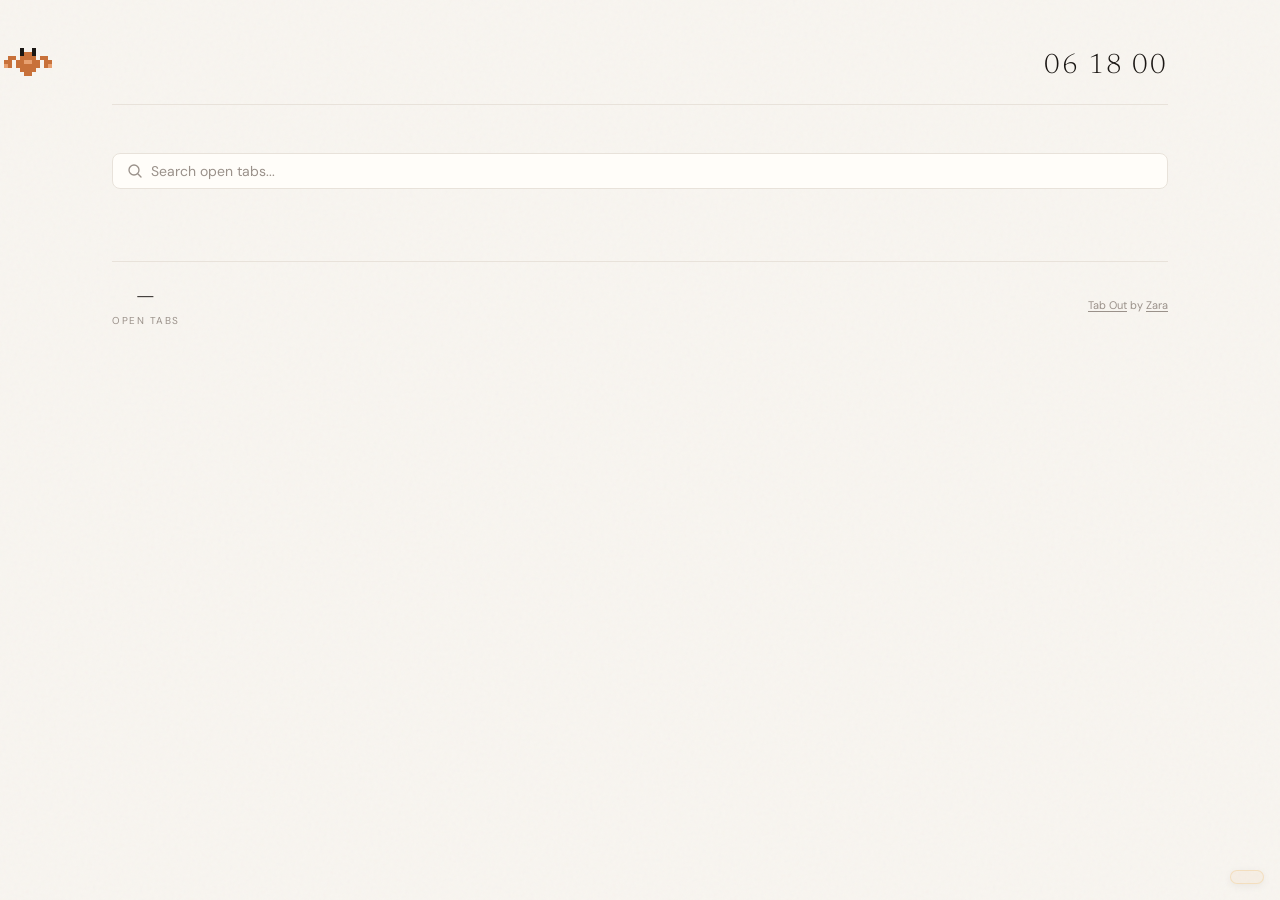
==== commit 5482a494: "feat: cross-tab sync, hot news popup, weather tooltip, deferred column visibility - Add chrome.stora" ====
--- a/extension/index.html
+++ b/extension/index.html
@@ -113,7 +113,7 @@
     </div>
 
     <!-- RIGHT COLUMN: Saved for Later checklist -->
-    <div class="deferred-column" id="deferredColumn" style="display:none">
+    <div class="deferred-column" id="deferredColumn">
       <div class="section-header">
         <h2>Saved for later</h2>
         <div class="section-line"></div>
--- a/extension/style.css
+++ b/extension/style.css
@@ -245,6 +245,15 @@
   color: var(--ink);
   min-height: 100vh;
   -webkit-font-smoothing: antialiased;
+  padding-left: 80px;
+  padding-right: 80px;
+}
+
+@media (max-width: 800px) {
+  body {
+    padding-left: 16px;
+    padding-right: 16px;
+  }
 }
 
 /* Subtle paper texture */
@@ -255,6 +264,11 @@
   background-image: url("data:image/svg+xml,%3Csvg viewBox='0 0 256 256' xmlns='http://www.w3.org/2000/svg'%3E%3Cfilter id='noise'%3E%3CfeTurbulence type='fractalNoise' baseFrequency='0.9' numOctaves='4' stitchTiles='stitch'/%3E%3C/filter%3E%3Crect width='100%25' height='100%25' filter='url(%23noise)' opacity='0.03'/%3E%3C/svg%3E");
   pointer-events: none;
   z-index: 0;
+}
+
+body {
+  padding-left: 80px;
+  padding-right: 80px;
 }
 
 .container {
@@ -809,37 +823,21 @@
 .mission-card {
   background: var(--card-bg);
   border: 1px solid var(--warm-gray);
-  border-radius: 8px;
+  border-radius: 14px;
   padding: 16px 18px;
   display: flex;
   flex-direction: column;
   gap: 8px;
-  transition: box-shadow 0.25s ease, transform 0.25s ease;
   cursor: pointer;
-  position: relative;
-  overflow: hidden;
-  break-inside: avoid;       /* don't split a card across columns */
-  margin-bottom: 12px;       /* vertical spacing (replaces grid gap) */
+  break-inside: avoid;
+  margin-bottom: 12px;
 }
 
 /* Colored top border instead of side bar for grid cards */
-.mission-card::before {
-  content: '';
-  position: absolute;
-  top: 0;
-  left: 0;
-  right: 0;
-  height: 3px;
-  background: var(--warm-gray);
-}
-
-.mission-card.has-active-bar::before { background: var(--status-active); }
-.mission-card.has-amber-bar::before { background: var(--accent-amber); }
-.mission-card.has-neutral-bar::before { background: var(--warm-gray); }
+/* Colored top border removed for flat design */
 
 .mission-card:hover {
-  box-shadow: 0 4px 20px var(--shadow);
-  transform: translateY(-1px);
+  background: rgba(200, 113, 58, 0.03);
 }
 
 /* Closing animation — card scales down and fades out */
@@ -1283,9 +1281,6 @@
   backdrop-filter: blur(8px);
 }
 
-body.night-mode .mission-card::before {
-  background: rgba(232, 226, 218, 0.12);
-}
 
 body.night-mode .mission-name {
   color: #d8c8b8;
@@ -1560,6 +1555,51 @@
   padding: 3px 0;
 }
 
+.health-popup-item.done {
+  opacity: 0.35;
+  text-decoration: line-through;
+}
+
+.health-popup-item.done span {
+  text-decoration: line-through;
+}
+
+.health-checkbox {
+  appearance: none;
+  -webkit-appearance: none;
+  width: 16px;
+  height: 16px;
+  border: 2px solid var(--warm-gray);
+  border-radius: 5px;
+  cursor: pointer;
+  flex-shrink: 0;
+  transition: all 0.2s;
+  position: relative;
+  background: var(--card-bg);
+}
+
+.health-checkbox:hover {
+  border-color: var(--accent-sage);
+  background: rgba(90, 122, 98, 0.04);
+}
+
+.health-checkbox:checked {
+  background: var(--accent-sage);
+  border-color: var(--accent-sage);
+}
+
+.health-checkbox:checked::after {
+  content: '✓';
+  position: absolute;
+  top: 50%;
+  left: 50%;
+  transform: translate(-50%, -50%);
+  font-size: 12px;
+  color: white;
+  font-weight: 700;
+  line-height: 1;
+}
+
 .health-popup-time {
   font-size: 10px;
   color: var(--muted);
@@ -1828,6 +1868,10 @@
   top: 32px;
   max-height: calc(100vh - 64px);
   overflow-y: auto;
+  display: none;
+}
+.deferred-column.has-data {
+  display: block;
 }
 
 /* On narrow screens, stack vertically */
@@ -1838,6 +1882,22 @@
   .deferred-column {
     width: 100%;
     position: static;
+  }
+  .pixel-crab {
+    display: none;
+  }
+  .health-badge {
+    display: none;
+  }
+}
+
+@media (max-width: 1200px) {
+  .pixel-crab {
+    left: 4px;
+  }
+  .health-badge {
+    right: 4px;
+    bottom: 8px;
   }
 }
 
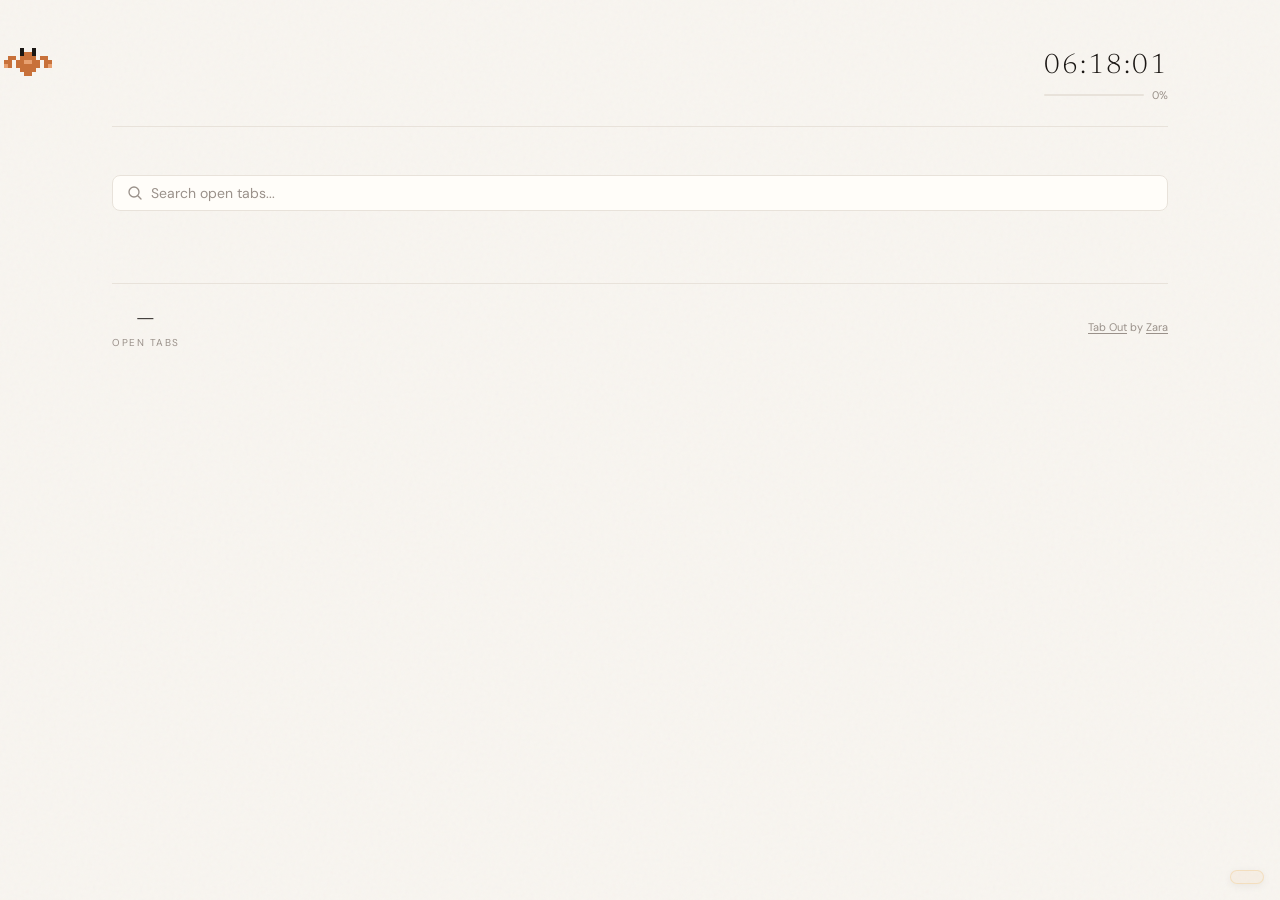
==== commit 8611aac6: "feat: add work progress bar below clock (9:30 → 18:30) - Progress bar in header-right, below the clo" ====
--- a/extension/index.html
+++ b/extension/index.html
@@ -58,6 +58,12 @@
     </div>
     <div class="header-right">
       <div class="clock" id="clock"></div>
+      <div class="work-progress" id="workProgress">
+        <div class="work-progress-track">
+          <div class="work-progress-fill" id="workProgressFill"></div>
+        </div>
+        <span class="work-progress-label" id="workProgressLabel">0%</span>
+      </div>
     </div>
   </header>
 
--- a/extension/style.css
+++ b/extension/style.css
@@ -1218,8 +1218,41 @@
 /* ---- Clock ---- */
 .header-right {
   display: flex;
-  align-items: center;
+  flex-direction: column;
+  align-items: flex-end;
   gap: 8px;
+}
+
+.work-progress {
+  display: flex;
+  align-items: center;
+  gap: 8px;
+  height: 14px;
+  align-self: stretch;
+}
+
+.work-progress-track {
+  flex: 1;
+  height: 2px;
+  background: var(--warm-gray);
+  border-radius: 3px;
+  overflow: hidden;
+}
+
+.work-progress-fill {
+  height: 100%;
+  width: 0%;
+  background: var(--accent-sage);
+  border-radius: 3px;
+  transition: width 0.5s ease;
+}
+
+.work-progress-label {
+  font-size: 11px;
+  font-family: 'DM Sans', sans-serif;
+  color: var(--muted);
+  white-space: nowrap;
+  line-height: 1;
 }
 
 .clock {
@@ -1264,6 +1297,18 @@
   color: #e8a040;
   text-shadow: 0 0 20px rgba(232, 160, 64, 0.15);
   letter-spacing: 4px;
+}
+
+body.night-mode .work-progress-track {
+  background: rgba(232, 226, 218, 0.12);
+}
+
+body.night-mode .work-progress-fill {
+  background: #8aaa92;
+}
+
+body.night-mode .work-progress-label {
+  color: #a09080;
 }
 
 body.night-mode .date-gregorian,
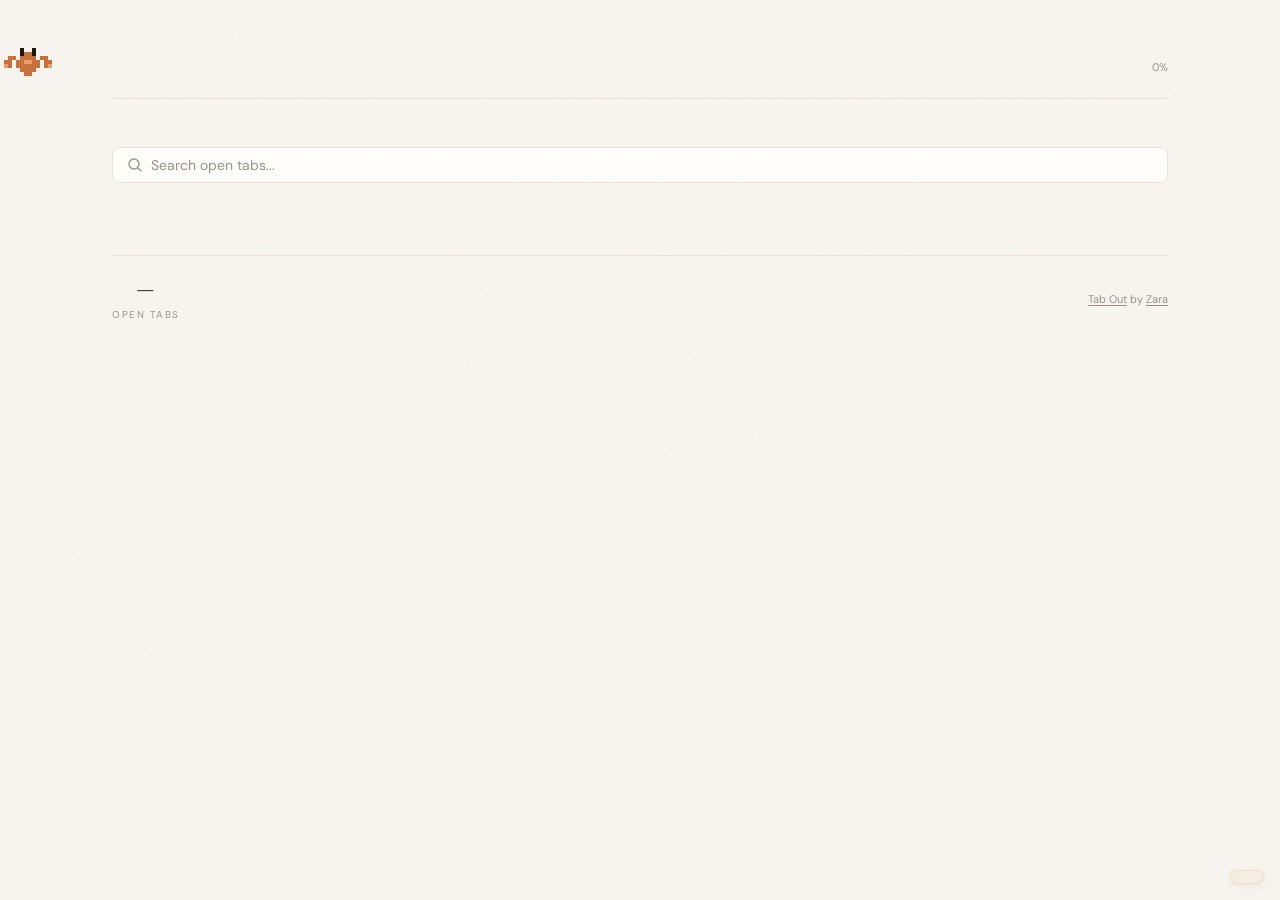
==== commit 8e972927: "1" ====
--- a/extension/index.html
+++ b/extension/index.html
@@ -113,6 +113,7 @@
       <div class="section-header">
         <h2 id="openTabsSectionTitle">Right now</h2>
         <div class="section-line"></div>
+        <input type="text" class="section-search" id="sectionSearchInput" placeholder="搜索..." autocomplete="off">
         <div class="section-count" id="openTabsSectionCount"></div>
       </div>
       <div class="missions" id="openTabsMissions"></div>
--- a/extension/style.css
+++ b/extension/style.css
@@ -794,7 +794,6 @@
   font-family: 'Newsreader', serif;
   font-weight: 400;
   font-size: 18px;
-  font-style: italic;
   color: var(--muted);
   white-space: nowrap;
 }
@@ -811,6 +810,26 @@
   font-weight: 500;
   letter-spacing: 0.5px;
   white-space: nowrap;
+}
+
+.section-search {
+  font-family: 'DM Sans', sans-serif;
+  font-size: 12px;
+  border: 1px solid var(--warm-gray);
+  border-radius: 999px;
+  padding: 4px 12px;
+  background: var(--card-bg);
+  color: var(--ink);
+  outline: none;
+  width: 200px;
+  transition: border-color 0.2s, box-shadow 0.2s;
+}
+.section-search:focus {
+  border-color: var(--accent-amber);
+  box-shadow: 0 0 0 2px rgba(200, 113, 58, 0.12);
+}
+.section-search::placeholder {
+  color: var(--muted);
 }
 
 /* ---- Mission Cards ---- */
@@ -1343,6 +1362,15 @@
   background: rgba(232, 226, 218, 0.08);
 }
 
+body.night-mode .section-search {
+  background: rgba(255, 253, 249, 0.04);
+  border-color: rgba(232, 226, 218, 0.08);
+  color: #d8c8b8;
+}
+body.night-mode .section-search::placeholder {
+  color: #706050;
+}
+
 body.night-mode .search-bar {
   background: rgba(255, 253, 249, 0.04);
   border-color: rgba(232, 226, 218, 0.08);
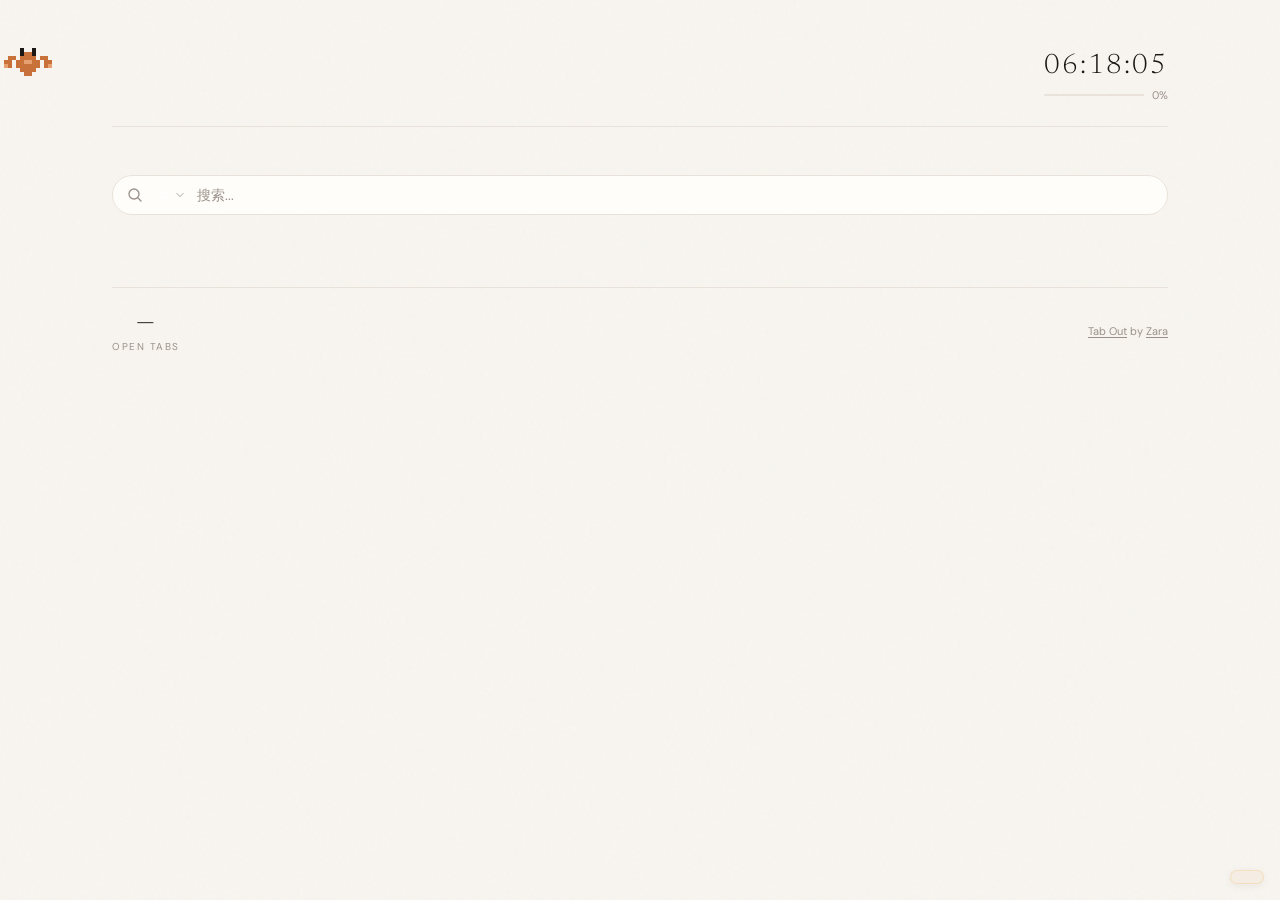
==== commit 73a5b7e6: "feat: replace tab search bar with web search engine selector Replace the main search input with a mu" ====
--- a/extension/index.html
+++ b/extension/index.html
@@ -86,13 +86,26 @@
   </div>
 
   <!-- ================================================================
-       SEARCH — filters open tabs in real time
+       SEARCH — web search with engine selector
        ================================================================ -->
   <div class="search-bar" id="searchBar">
     <svg class="search-icon" xmlns="http://www.w3.org/2000/svg" fill="none" viewBox="0 0 24 24" stroke-width="2" stroke="currentColor">
       <path stroke-linecap="round" stroke-linejoin="round" d="m21 21-5.197-5.197m0 0A7.5 7.5 0 1 0 5.196 5.196a7.5 7.5 0 0 0 10.607 10.607Z" />
     </svg>
-    <input type="text" id="tabSearchInput" placeholder="Search open tabs..." autocomplete="off">
+    <div class="engine-selector" id="engineSelector">
+      <button class="engine-selector-btn" id="engineSelectorBtn" title="Switch search engine">
+        <span class="engine-icon" id="engineIcon">G</span>
+        <svg class="engine-chevron" xmlns="http://www.w3.org/2000/svg" fill="none" viewBox="0 0 24 24" stroke-width="2" stroke="currentColor" width="10" height="10">
+          <path stroke-linecap="round" stroke-linejoin="round" d="m19.5 8.25-7.5 7.5-7.5-7.5" />
+        </svg>
+      </button>
+      <div class="engine-dropdown" id="engineDropdown" style="display:none">
+        <div class="engine-option" data-engine="google">Google</div>
+        <div class="engine-option" data-engine="bing">Bing</div>
+        <div class="engine-option" data-engine="baidu">百度</div>
+      </div>
+    </div>
+    <input type="text" id="webSearchInput" placeholder="搜索..." autocomplete="off">
     <button class="search-clear" id="searchClear" style="display:none" data-action="clear-search">
       <svg xmlns="http://www.w3.org/2000/svg" fill="none" viewBox="0 0 24 24" stroke-width="2" stroke="currentColor">
         <path stroke-linecap="round" stroke-linejoin="round" d="M6 18 18 6M6 6l12 12" />
@@ -113,7 +126,7 @@
       <div class="section-header">
         <h2 id="openTabsSectionTitle">Right now</h2>
         <div class="section-line"></div>
-        <input type="text" class="section-search" id="sectionSearchInput" placeholder="搜索..." autocomplete="off">
+        <input type="text" class="section-search" id="sectionSearchInput" placeholder="搜索Tab..." autocomplete="off">
         <div class="section-count" id="openTabsSectionCount"></div>
       </div>
       <div class="missions" id="openTabsMissions"></div>
--- a/extension/style.css
+++ b/extension/style.css
@@ -1376,6 +1376,19 @@
   border-color: rgba(232, 226, 218, 0.08);
 }
 
+body.night-mode .engine-selector-btn:hover {
+  background: rgba(232, 226, 218, 0.08);
+}
+
+body.night-mode .engine-dropdown {
+  background: #2a2420;
+  border-color: rgba(232, 226, 218, 0.08);
+}
+
+body.night-mode .engine-option:hover {
+  background: rgba(232, 226, 218, 0.08);
+}
+
 body.night-mode header {
   border-bottom-color: rgba(232, 226, 218, 0.08);
 }
@@ -2220,9 +2233,11 @@
   gap: 8px;
   background: var(--card-bg);
   border: 1px solid var(--warm-gray);
-  border-radius: 8px;
+  border-radius: 20px;
   padding: 8px 14px;
   margin-bottom: 24px;
+  position: relative;
+  z-index: 50;
   transition: border-color 0.2s, box-shadow 0.2s;
 }
 
@@ -2238,7 +2253,7 @@
   flex-shrink: 0;
 }
 
-#tabSearchInput {
+#webSearchInput {
   font-family: 'DM Sans', sans-serif;
   font-size: 14px;
   flex: 1;
@@ -2248,7 +2263,7 @@
   outline: none;
 }
 
-#tabSearchInput::placeholder {
+#webSearchInput::placeholder {
   color: var(--muted);
 }
 
@@ -2272,6 +2287,74 @@
 .search-clear svg {
   width: 14px;
   height: 14px;
+}
+
+/* ---- Engine Selector ---- */
+.engine-selector {
+  position: relative;
+  flex-shrink: 0;
+  z-index: 1;
+}
+
+.engine-selector-btn {
+  display: flex;
+  align-items: center;
+  gap: 2px;
+  background: none;
+  border: none;
+  padding: 2px 4px;
+  cursor: pointer;
+  border-radius: 4px;
+  transition: background 0.15s;
+}
+
+.engine-selector-btn:hover {
+  background: var(--warm-gray);
+}
+
+.engine-icon {
+  display: flex;
+  align-items: center;
+  justify-content: center;
+  width: 18px;
+  height: 18px;
+  border-radius: 10px;
+  font-size: 11px;
+  font-weight: 700;
+  color: #fff;
+}
+
+.engine-chevron {
+  color: var(--muted);
+}
+
+.engine-dropdown {
+  position: absolute;
+  top: calc(100% + 6px);
+  left: 0;
+  background: var(--card-bg);
+  border: 1px solid var(--warm-gray);
+  border-radius: 8px;
+  box-shadow: 0 4px 16px rgba(0,0,0,0.12);
+  min-width: 110px;
+  z-index: 100;
+  overflow: hidden;
+}
+
+.engine-option {
+  padding: 8px 14px;
+  font-size: 13px;
+  cursor: pointer;
+  color: var(--ink);
+  transition: background 0.1s;
+}
+
+.engine-option:hover {
+  background: var(--warm-gray);
+}
+
+.engine-option.selected {
+  font-weight: 600;
 }
 
 .mission-card.search-hidden {
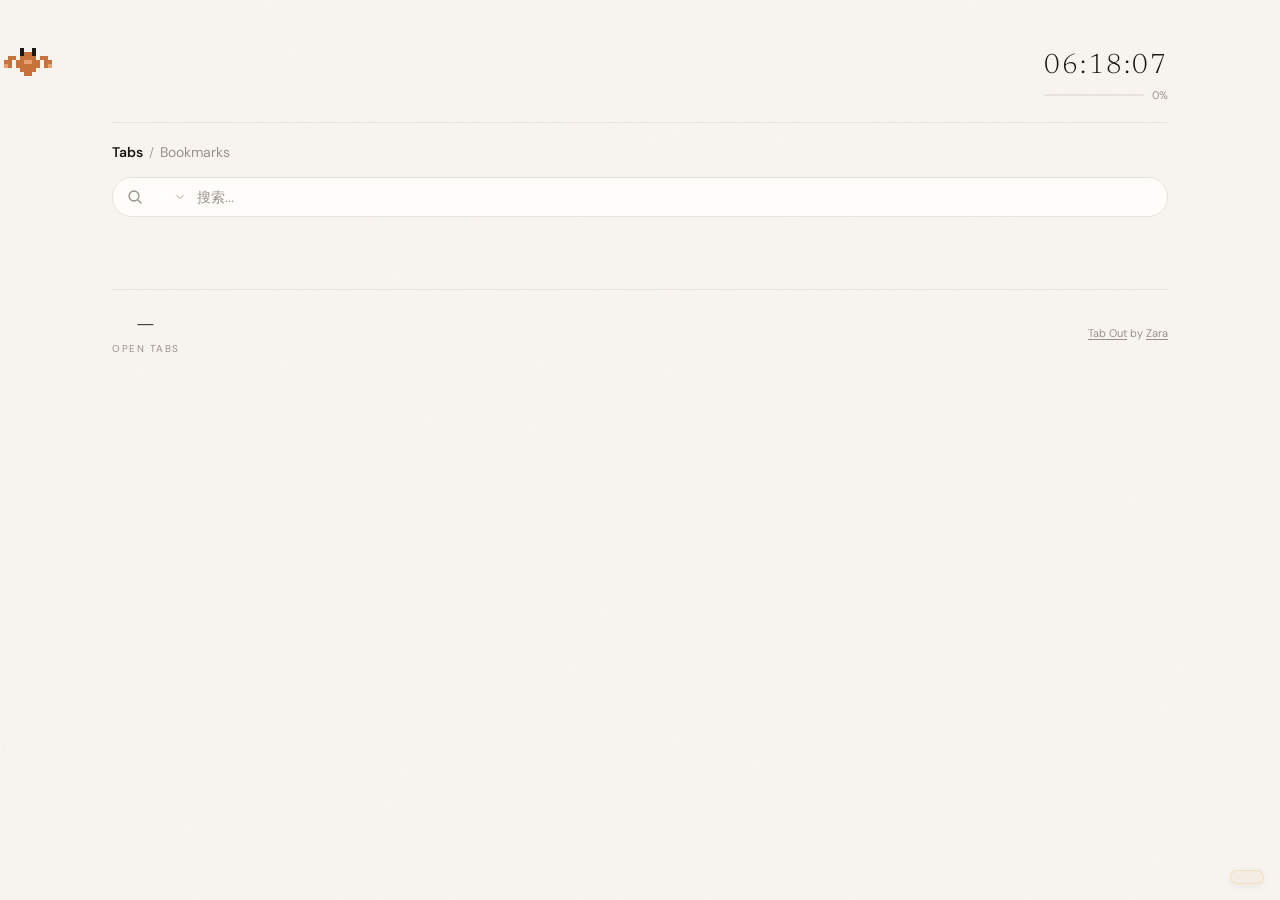
==== commit ec5b294c: "feat: 新增书签查看功能，支持 Tabs/Bookmarks 视图切换 - 添加 Tabs/Bookmarks 切换开关（文字链接式），默认显示 Tabs - 实现书签查看：按文件夹分组展示，支持" ====
--- a/extension/index.html
+++ b/extension/index.html
@@ -66,6 +66,15 @@
       </div>
     </div>
   </header>
+
+  <!-- ================================================================
+       VIEW TOGGLE — Tabs / Bookmarks
+       ================================================================ -->
+  <div class="view-toggle" id="viewToggle">
+    <span class="view-toggle-btn active" data-view="tabs">Tabs</span>
+    <span class="view-toggle-sep">/</span>
+    <span class="view-toggle-btn" data-view="bookmarks">Bookmarks</span>
+  </div>
 
   <!-- ================================================================
        TAB OUT DUPES BANNER — appears when you have extra Tab Out tabs open
@@ -132,6 +141,16 @@
       <div class="missions" id="openTabsMissions"></div>
     </div>
 
+    <!-- LEFT COLUMN: Bookmarks -->
+    <div class="active-section" id="bookmarksSection" style="display:none">
+      <div class="section-header">
+        <h2 id="bookmarksSectionTitle">Bookmarks</h2>
+        <div class="section-line"></div>
+        <div class="section-count" id="bookmarksSectionCount"></div>
+      </div>
+      <div class="missions" id="bookmarksMissions"></div>
+    </div>
+
     <!-- RIGHT COLUMN: Saved for Later checklist -->
     <div class="deferred-column" id="deferredColumn">
       <div class="section-header">
--- a/extension/style.css
+++ b/extension/style.css
@@ -290,8 +290,8 @@
   display: flex;
   justify-content: space-between;
   align-items: flex-start;
-  margin-bottom: 48px;
-  padding-bottom: 24px;
+  margin-bottom: 20px;
+  padding-bottom: 20px;
   border-bottom: 1px solid var(--warm-gray);
 }
 
@@ -1544,10 +1544,8 @@
 .nudge-banner { animation: fadeUp 0.5s ease 0.15s both; }
 .search-bar { animation: fadeUp 0.5s ease 0.18s both; }
 .active-section .section-header { animation: fadeUp 0.5s ease 0.2s both; }
-.active-section .missions .mission-card:nth-child(1) { animation: fadeUp 0.4s ease 0.25s both; }
-.active-section .missions .mission-card:nth-child(2) { animation: fadeUp 0.4s ease 0.3s both; }
-.active-section .missions .mission-card:nth-child(3) { animation: fadeUp 0.4s ease 0.35s both; }
-.active-section .missions .mission-card:nth-child(4) { animation: fadeUp 0.4s ease 0.4s both; }
+#openTabsSection.animate .mission-card,
+#bookmarksSection .mission-card { animation: fadeUp 0.4s ease 0.15s both; }
 .abandoned-section .section-header { animation: fadeUp 0.5s ease 0.45s both; }
 .abandoned-section .missions .mission-card:nth-child(1) { animation: fadeUp 0.4s ease 0.5s both; }
 .abandoned-section .missions .mission-card:nth-child(2) { animation: fadeUp 0.4s ease 0.55s both; }
@@ -1560,6 +1558,7 @@
 .deferred-list .deferred-item:nth-child(4) { animation-delay: 0.2s; }
 .deferred-list .deferred-item:nth-child(5) { animation-delay: 0.25s; }
 .deferred-column .section-header { animation: fadeUp 0.5s ease 0.1s both; }
+
 
 
 /* ================================================================
@@ -2224,6 +2223,58 @@
 
 
 /* ================================================================
+   VIEW TOGGLE — Tabs / Bookmarks
+   ================================================================ */
+
+.view-toggle {
+  display: flex;
+  align-items: center;
+  gap: 6px;
+  margin-bottom: 16px;
+  font-size: 14px;
+}
+
+.view-toggle-btn {
+  font-family: 'DM Sans', sans-serif;
+  font-size: 14px;
+  font-weight: 400;
+  border: none;
+  cursor: pointer;
+  background: none;
+  color: var(--muted);
+  transition: color 0.15s;
+  padding: 0;
+}
+
+.view-toggle-btn.active {
+  font-weight: 600;
+  color: var(--ink);
+}
+
+.view-toggle-btn:hover:not(.active) {
+  color: var(--ink);
+}
+
+.view-toggle-sep {
+  color: var(--muted);
+  font-size: 13px;
+  font-weight: 300;
+}
+
+body.night-mode .view-toggle-btn.active {
+  color: #d8c8b8;
+}
+
+body.night-mode .view-toggle-btn:hover:not(.active) {
+  color: #d8c8b8;
+}
+
+body.night-mode .view-toggle-sep {
+  color: #706050;
+}
+
+
+/* ================================================================
    TAB SEARCH
    ================================================================ */
 
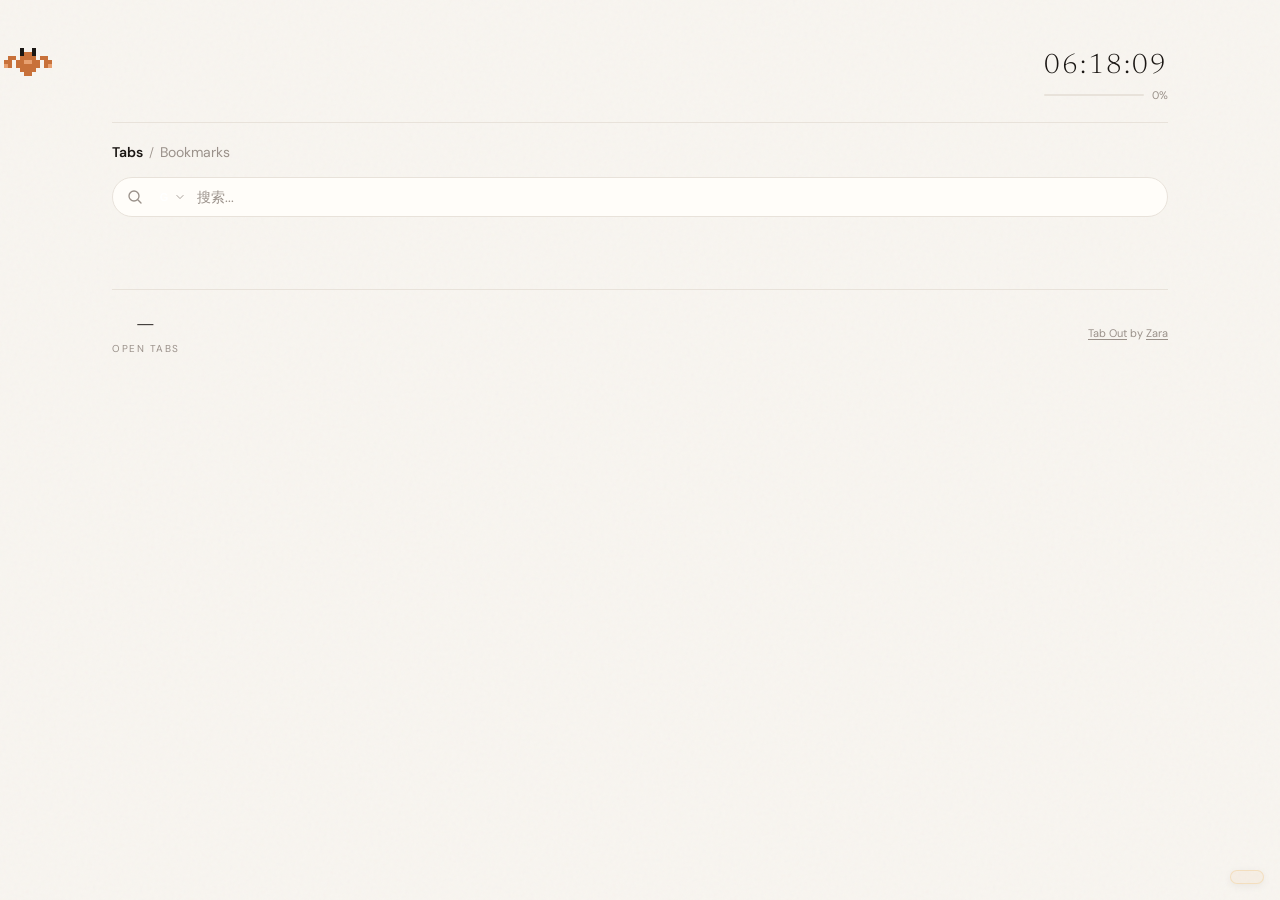
==== commit 7572992b: "feat: 搜索引擎新增小红书，搜索栏在两视图下始终可见 - 添加小红书搜索引擎（红底白字图标） - 修复小红书 URL 关键词拼接位置错误的问题 - 搜索栏在 Tabs/Bookmarks 视图下都" ====
--- a/extension/index.html
+++ b/extension/index.html
@@ -58,7 +58,7 @@
     </div>
     <div class="header-right">
       <div class="clock" id="clock"></div>
-      <div class="work-progress" id="workProgress">
+      <div class="work-progress" id="workProgress" title="9:30 - 18:30">
         <div class="work-progress-track">
           <div class="work-progress-fill" id="workProgressFill"></div>
         </div>
@@ -112,6 +112,7 @@
         <div class="engine-option" data-engine="google">Google</div>
         <div class="engine-option" data-engine="bing">Bing</div>
         <div class="engine-option" data-engine="baidu">百度</div>
+        <div class="engine-option" data-engine="xhsc">小红书</div>
       </div>
     </div>
     <input type="text" id="webSearchInput" placeholder="搜索..." autocomplete="off">
--- a/extension/style.css
+++ b/extension/style.css
@@ -1247,6 +1247,7 @@
   align-items: center;
   gap: 8px;
   height: 14px;
+  cursor: pointer;
   align-self: stretch;
 }
 
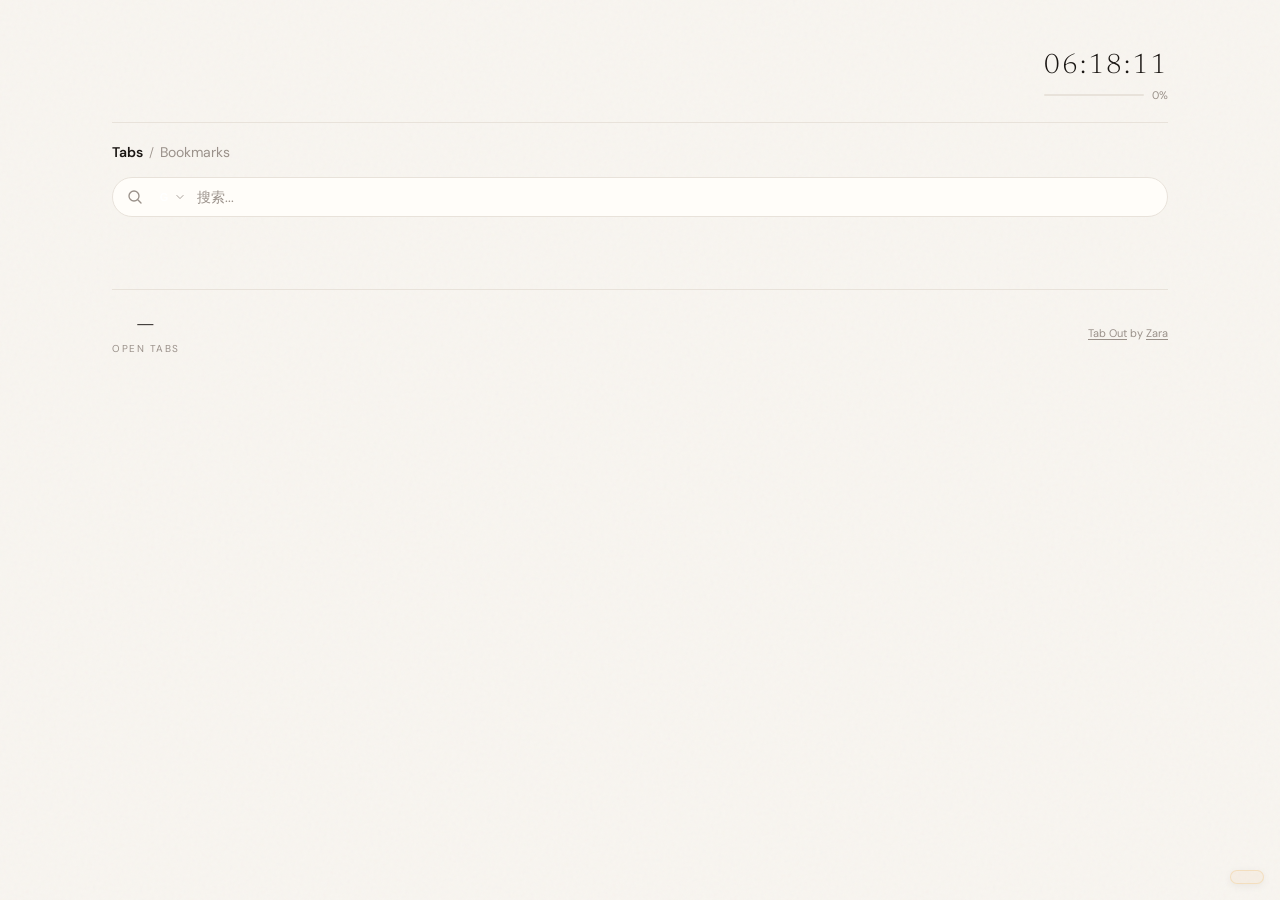
==== commit 252c151d: "feat: 将像素螃蟹替换为 Lottie 动画，移到底部健康 badge 上 - 使用 lottie-web (5.12.2) 加载 crab_walk.json 动画 - 移除纯 CSS 像素画（" ====
--- a/extension/index.html
+++ b/extension/index.html
@@ -13,18 +13,6 @@
   <script src="lunisolar.js"></script>
 </head>
 <body>
-
-<!-- Pixel crab mascot — top left corner -->
-<div class="pixel-crab" id="pixelCrab" title="Tab Out">
-  <div class="crab-inner">
-    <div class="crab-body"></div>
-    <div class="crab-claw crab-claw-left"></div>
-    <div class="crab-claw crab-claw-right"></div>
-    <div class="crab-eye crab-eye-left"></div>
-    <div class="crab-eye crab-eye-right"></div>
-    <div class="crab-bubble" id="crabBubble"></div>
-  </div>
-</div>
 
 <!-- Floating calendar popup -->
 <div class="calendar-popup" id="calendarPopup" style="display:none">
@@ -219,6 +207,11 @@
 
 <!-- Health reminders — bottom right corner -->
 <div class="health-badge" id="healthBadge">
+  <!-- Lottie mascot — walks along top border -->
+  <div class="mascot" id="mascot" title="Tab Out">
+    <div class="mascot-animation" id="mascotAnimation"></div>
+    <div class="mascot-bubble" id="mascotBubble"></div>
+  </div>
   <span class="health-badge-timer" id="healthTimer"></span>
   <span class="health-badge-tip" id="healthTip"></span>
   <div class="health-popup" id="healthPopup" style="display:none">
@@ -245,6 +238,9 @@
 <!-- If the file doesn't exist, that's fine — app.js uses sensible defaults. -->
 <script src="config.local.js" onerror="/* no personal config, that's fine */"></script>
 
+<!-- Lottie Web player -->
+<script src="lottie.min.js"></script>
+
 <!-- Main dashboard logic — loads last so the DOM is ready -->
 <script src="app.js"></script>
 </body>
--- a/extension/style.css
+++ b/extension/style.css
@@ -1,61 +1,37 @@
 /* ============================================================
-   PIXEL CRAB MASCOT — Top left corner
-   Pure CSS pixel art using box-shadow technique
-
-   Structure:
-   .pixel-crab     — handles horizontal walk (translateX + scaleX)
-   .crab-inner     — handles vertical bounce (translateY + rotate) + appear
-   .crab-body etc  — pixel art parts (no transform conflicts)
+   LOTTIE MASCOT — Inside health badge, walks along top border
    ============================================================ */
 
-/* Wrapper: horizontal walk animation only */
-.pixel-crab {
-  position: fixed;
-  top: 52px;
-  left: 16px;
+.mascot {
+  position: absolute;
+  bottom: calc(100% + 4px);
+  right: 0;
   z-index: 200;
   cursor: pointer;
-  animation: crab-walk 18s linear infinite;
-  width: 220px;
-  height: 120px;
-}
-
-/* Invisible hit-area overlay */
-.pixel-crab::before {
-  content: '';
+  width: 45px;
+  height: 45px;
+  opacity: 0;
+  animation: mascot-appear 0.5s ease forwards, mascot-walk 18s linear infinite;
+}
+
+@keyframes mascot-walk {
+  0%   { transform: translateX(0) scaleX(-1); }
+  25%  { transform: translateX(-120px) scaleX(-1); }
+  50%  { transform: translateX(-120px) scaleX(1); }
+  75%  { transform: translateX(0) scaleX(1); }
+  100% { transform: translateX(0) scaleX(-1); }
+}
+
+.mascot-animation {
+  width: 100%;
+  height: 100%;
+}
+
+/* Speech bubble */
+.mascot-bubble {
   position: absolute;
-  inset: 0;
-}
-
-/* Appear animation — starts invisible, fades in */
-@keyframes crab-appear {
-  from { opacity: 0; }
-  to   { opacity: 1; }
-}
-
-/* Inner: handles vertical bounce + appear fade-in */
-.crab-inner {
-  position: absolute;
-  width: 4px;
-  height: 4px;
-  opacity: 0;
-  animation: crab-appear 0.5s ease forwards, crab-bounce 0.6s cubic-bezier(0.34, 1.56, 0.64, 1) forwards;
-}
-
-@keyframes crab-bounce {
-  0%   { transform: translateY(0) rotate(0deg); }
-  20%  { transform: translateY(-20px) rotate(-15deg); }
-  40%  { transform: translateY(-6px) rotate(10deg); }
-  60%  { transform: translateY(-16px) rotate(-8deg); }
-  80%  { transform: translateY(-4px) rotate(5deg); }
-  100% { transform: translateY(0) rotate(0deg); }
-}
-
-/* Speech bubble */
-.crab-inner .crab-bubble {
-  position: absolute;
-  top: -28px;
-  left: 20px;
+  bottom: calc(100% + 4px);
+  right: -10px;
   background: var(--card-bg);
   border: 1.5px solid var(--warm-gray);
   border-radius: 10px;
@@ -73,11 +49,11 @@
 }
 
 /* Bubble tail triangle */
-.crab-inner .crab-bubble::after {
+.mascot-bubble::after {
   content: '';
   position: absolute;
   bottom: -7px;
-  left: 14px;
+  right: 16px;
   width: 10px;
   height: 10px;
   background: var(--card-bg);
@@ -87,138 +63,14 @@
   border-radius: 0 0 0 2px;
 }
 
-.crab-inner .crab-bubble.visible {
+.mascot-bubble.visible {
   opacity: 1;
   transform: scale(1) translateY(0);
 }
 
-.crab-inner:hover .crab-claw-left {
-  animation: claw-wiggle 0.15s ease-in-out infinite;
-}
-
-.crab-inner:hover .crab-claw-right {
-  animation: claw-wiggle-right 0.15s ease-in-out infinite;
-}
-
-/* Crab body — warm amber/coral color */
-.crab-inner .crab-body {
-  position: absolute;
-  width: 4px;
-  height: 4px;
-  background: transparent;
-  box-shadow:
-    /* Row 1 (top) */
-    8px 0 0 var(--accent-amber),
-    12px 0 0 var(--accent-amber),
-    /* Row 2 */
-    4px 4px 0 var(--accent-amber),
-    8px 4px 0 var(--accent-amber),
-    12px 4px 0 var(--accent-amber),
-    16px 4px 0 var(--accent-amber),
-    /* Row 3 — widest */
-    0 8px 0 var(--accent-amber),
-    4px 8px 0 var(--accent-amber),
-    8px 8px 0 #e8a070,
-    12px 8px 0 #e8a070,
-    16px 8px 0 var(--accent-amber),
-    20px 8px 0 var(--accent-amber),
-    /* Row 4 */
-    0 12px 0 var(--accent-amber),
-    4px 12px 0 var(--accent-amber),
-    8px 12px 0 var(--accent-amber),
-    12px 12px 0 var(--accent-amber),
-    16px 12px 0 var(--accent-amber),
-    20px 12px 0 var(--accent-amber),
-    /* Row 5 */
-    4px 16px 0 var(--accent-amber),
-    8px 16px 0 var(--accent-amber),
-    12px 16px 0 var(--accent-amber),
-    16px 16px 0 var(--accent-amber),
-    /* Row 6 (bottom) */
-    8px 20px 0 var(--accent-amber),
-    12px 20px 0 var(--accent-amber);
-}
-
-/* Left claw */
-.crab-inner .crab-claw {
-  position: absolute;
-  width: 4px;
-  height: 4px;
-  background: transparent;
-}
-
-.crab-inner .crab-claw-left {
-  box-shadow:
-    /* Left claw — extended outward */
-    -8px 4px 0 var(--accent-amber),
-    -4px 4px 0 var(--accent-amber),
-    -8px 8px 0 var(--accent-amber),
-    -12px 8px 0 var(--accent-amber),
-    -8px 12px 0 var(--accent-amber),
-    -12px 12px 0 #e8a070;
-  animation: claw-wiggle 0.25s ease-in-out infinite;
-  animation-delay: 0s;
-}
-
-.crab-inner .crab-claw-right {
-  box-shadow:
-    /* Right claw — extended outward */
-    28px 4px 0 var(--accent-amber),
-    24px 4px 0 var(--accent-amber),
-    28px 8px 0 var(--accent-amber),
-    32px 8px 0 var(--accent-amber),
-    28px 12px 0 var(--accent-amber),
-    32px 12px 0 #e8a070;
-  animation: claw-wiggle-right 0.25s ease-in-out infinite;
-  animation-delay: 0s;
-}
-
-/* Eyes */
-.crab-inner .crab-eye {
-  position: absolute;
-  width: 4px;
-  height: 4px;
-  background: transparent;
-}
-
-.crab-inner .crab-eye-left {
-  box-shadow:
-    4px -4px 0 var(--ink),
-    4px 0 0 var(--ink);
-  animation: eye-blink 4s ease-in-out infinite;
-}
-
-.crab-inner .crab-eye-right {
-  box-shadow:
-    16px -4px 0 var(--ink),
-    16px 0 0 var(--ink);
-  animation: eye-blink 4s ease-in-out infinite;
-  animation-delay: 0.05s;
-}
-
-@keyframes crab-walk {
-  0%   { transform: translateX(0) scaleX(1); }
-  25%  { transform: translateX(50px) scaleX(1); }
-  50%  { transform: translateX(50px) scaleX(-1); }
-  75%  { transform: translateX(0) scaleX(-1); }
-  100% { transform: translateX(0) scaleX(1); }
-}
-
-@keyframes claw-wiggle {
-  0%, 100% { transform: rotate(0deg); }
-  25% { transform: rotate(-8deg); }
-  75% { transform: rotate(8deg); }
-}
-
-@keyframes claw-wiggle-right {
-  0%, 100% { transform: rotate(0deg); }
-  25% { transform: rotate(8deg); }
-  75% { transform: rotate(-8deg); }
-}
-
-@keyframes eye-blink {
-  0%, 90%, 100% { transform: scaleY(1); }
-  95% { transform: scaleY(0.1); }
+@keyframes mascot-appear {
+  from { opacity: 0; }
+  to   { opacity: 1; }
 }
 
 :root {
@@ -1065,6 +917,42 @@
   font-size: 12px;
   color: var(--muted);
   padding: 6px 4px;
+}
+
+/* ---- Hot Search Chip ---- */
+.hot-chip {
+  display: flex;
+  align-items: center;
+  gap: 8px;
+  padding: 6px 8px;
+  border-radius: 8px;
+  cursor: pointer;
+  transition: background 0.12s;
+}
+
+.hot-chip:hover {
+  background: rgba(200, 113, 58, 0.06);
+}
+
+.hot-rank {
+  font-family: 'Newsreader', serif;
+  font-size: 13px;
+  font-weight: 500;
+  min-width: 20px;
+  text-align: center;
+  color: var(--muted);
+}
+
+.hot-chip:nth-child(-n+3) .hot-rank {
+  color: #c8713a;
+  font-weight: 700;
+}
+
+.hot-heat {
+  font-size: 11px;
+  color: var(--muted);
+  margin-left: auto;
+  white-space: nowrap;
 }
 
 /* mission-meta hidden — see above */
@@ -1969,7 +1857,7 @@
     width: 100%;
     position: static;
   }
-  .pixel-crab {
+  .mascot {
     display: none;
   }
   .health-badge {
@@ -1978,9 +1866,6 @@
 }
 
 @media (max-width: 1200px) {
-  .pixel-crab {
-    left: 4px;
-  }
   .health-badge {
     right: 4px;
     bottom: 8px;
